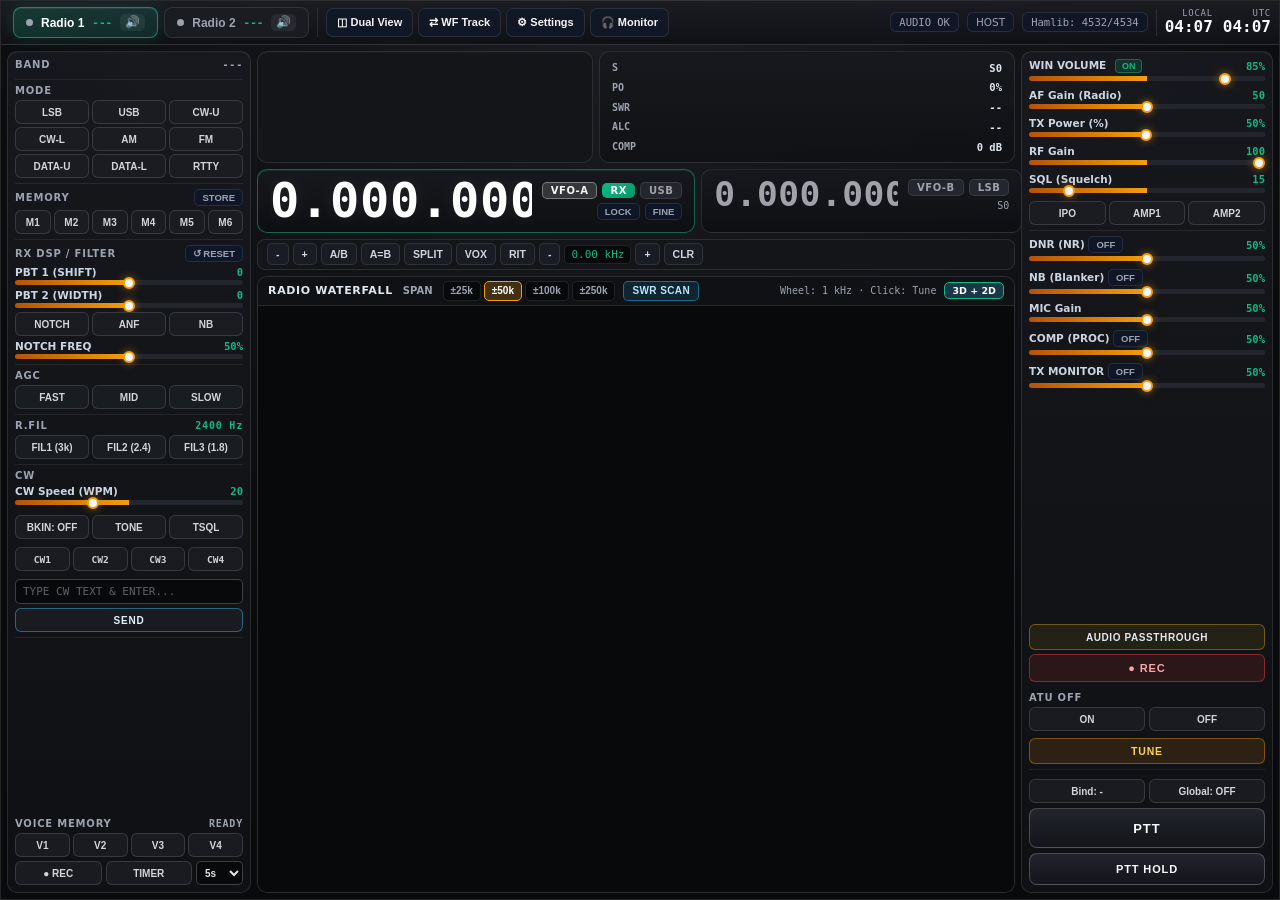
==== static/index.html @ eaefd4b7 "Initial RemoteHam release with GitHub auto-updater, SWR tools, Voice Memory Timer & Audio Passthroug" ====
<!DOCTYPE html>
<html lang="en">
<head>
  <meta charset="UTF-8" />
  <meta name="viewport" content="width=device-width, initial-scale=1.0" />
  <title>Dual-Rig Transceiver Control</title>
  <link rel="stylesheet" href="/static/vendor/leaflet.css" />
  <link rel="stylesheet" href="/static/styles.css?v=20261120" />
</head>
<body>
  <div class="cockpit-root">
    <!-- TOP BAR: RADIO SELECTOR TABS, UTILITIES, METER PILLS & CLOCKS -->
    <header class="topbar">
      <div class="topbar-left">
        <div class="rig-tabs">
          <button id="rig-tab-1" class="rig-tab active" data-slot="1">
            <span class="tab-dot" id="tab-dot-1"></span>
            <span class="tab-name" id="tab-name-1">Radio 1</span>
            <span class="tab-freq mono" id="tab-freq-1">---</span>
            <span class="tab-mute" id="tab-mute-1" title="Toggle Radio 1 Windows Audio">🔊</span>
          </button>
          <button id="rig-tab-2" class="rig-tab" data-slot="2">
            <span class="tab-dot" id="tab-dot-2"></span>
            <span class="tab-name" id="tab-name-2">Radio 2</span>
            <span class="tab-freq mono" id="tab-freq-2">---</span>
            <span class="tab-mute" id="tab-mute-2" title="Toggle Radio 2 Windows Audio">🔊</span>
          </button>
        </div>

        <div class="top-actions">
          <button id="btn-dual-view" class="top-btn" title="Show both Radio 1 and Radio 2 simultaneously">◫ Dual View</button>
          <button id="btn-wf-track" class="top-btn" title="Shift waterfall history horizontally when tuning VFO">⇄ WF Track</button>
          <button id="settings-btn" class="top-btn" title="Settings — COM, Audio, Server &amp; Mobile">⚙ Settings</button>
          <button id="audio-popover-btn" class="top-btn" title="Windows Audio Device, Routing &amp; TX Interlock">🎧 Monitor</button>
          <button id="btn-app-update" class="top-btn" style="display:none;" title="New update available on GitHub — click to install &amp; restart">⬇ Update Available</button>
        </div>
      </div>

      <div id="topbar-drag-spacer" class="topbar-drag pywebview-drag-region" title="Drag to move window · Double-click to maximize"></div>

      <div class="topbar-right">
        <span id="mobile-suppression-badge" class="status-pill warn pywebview-drag-region" style="display:none;">Mobile Connected · PC Muted</span>
        <span id="audio-health-pill" class="status-pill mono pywebview-drag-region" title="Windows Audio Engine Output Status">AUDIO OK</span>
        <span id="mode-badge" class="status-pill pywebview-drag-region">HOST</span>
        <span id="hamlib-badge" class="status-pill mono pywebview-drag-region">Hamlib: 4532/4534</span>
        <div class="clock-pair mono pywebview-drag-region">
          <div class="clock-item">
            <span class="clock-lbl">LOCAL</span>
            <span id="local-clock" class="clock-val">--:--</span>
          </div>
          <div class="clock-item">
            <span class="clock-lbl">UTC</span>
            <span id="utc-clock" class="clock-val">--:--</span>
          </div>
        </div>
        <div id="win-controls" class="win-controls" style="display:none;">
          <button id="win-min-btn" class="win-btn" title="Minimize" aria-label="Minimize">─</button>
          <button id="win-max-btn" class="win-btn" title="Maximize / Restore" aria-label="Maximize">□</button>
          <button id="win-close-btn" class="win-btn win-close" title="Close" aria-label="Close">✕</button>
        </div>
      </div>

      <!-- AUDIO ROUTING / MONITOR POPOVER -->
      <div id="audio-popover" class="audio-popover">
        <div class="pop-title">Windows Audio Routing &amp; Diagnostics</div>
        <div id="pop-pc-dev" class="mono muted-xs">Output: ---</div>
        <div class="pop-row">
          <label for="route-r1">Radio 1 Channel</label>
          <select id="route-r1" class="sel mono">
            <option value="both">Both (L+R)</option>
            <option value="right">Right (R)</option>
            <option value="left">Left (L)</option>
            <option value="mute">Muted</option>
          </select>
        </div>
        <div class="pop-row">
          <label for="route-r2">Radio 2 Channel</label>
          <select id="route-r2" class="sel mono">
            <option value="both">Both (L+R)</option>
            <option value="left">Left (L)</option>
            <option value="right">Right (R)</option>
            <option value="mute">Muted</option>
          </select>
        </div>
        <div class="pop-row">
          <label>TX Interlock</label>
          <button id="interlock-btn" class="cbtn on" style="padding:0 10px;">Interlock: ON</button>
        </div>
      </div>
    </header>

    <!-- MAIN 3-COLUMN COCKPIT (SINGLE RADIO VIEW) -->
    <div id="single-view-body" class="cockpit-body">
      <!-- LEFT SIDEBAR: BAND, MODE, MEMORY, RX DSP / PBT / NOTCH, AGC, R.FIL, TONE/BKIN -->
      <aside class="sidebar left-sidebar">
        <section class="side-block">
          <div class="block-head">
            <span>BAND</span>
            <span id="active-rig-mini" class="mono muted-xs">---</span>
          </div>
          <div id="band-grid" class="band-grid"></div>
        </section>

        <section class="side-block">
          <div class="block-head"><span>MODE</span></div>
          <div id="mode-grid" class="mode-grid">
            <button class="cbtn" data-mode="LSB">LSB</button>
            <button class="cbtn" data-mode="USB">USB</button>
            <button class="cbtn" data-mode="CW-U">CW-U</button>
            <button class="cbtn" data-mode="CW-R">CW-L</button>
            <button class="cbtn" data-mode="AM">AM</button>
            <button class="cbtn" data-mode="FM">FM</button>
            <button class="cbtn" data-mode="DATA-U">DATA-U</button>
            <button class="cbtn" data-mode="DATA-L">DATA-L</button>
            <button class="cbtn" data-mode="RTTY">RTTY</button>
          </div>
        </section>

        <section class="side-block">
          <div class="block-head">
            <span>MEMORY</span>
            <button id="mem-store-btn" class="mini-pill">STORE</button>
          </div>
          <div id="mem-grid" class="mem-grid">
            <button class="cbtn mem-btn" data-mem="0">M1</button>
            <button class="cbtn mem-btn" data-mem="1">M2</button>
            <button class="cbtn mem-btn" data-mem="2">M3</button>
            <button class="cbtn mem-btn" data-mem="3">M4</button>
            <button class="cbtn mem-btn" data-mem="4">M5</button>
            <button class="cbtn mem-btn" data-mem="5">M6</button>
          </div>
        </section>

        <section class="side-block">
          <div class="block-head">
            <span>RX DSP / FILTER</span>
            <button id="btn-reset-pbt" class="mini-pill" title="Reset IF PBT1 &amp; PBT2 to center">↺ RESET</button>
          </div>

          <div id="pbt-controls" class="mini-sliders">
            <div class="mini-sl-row">
              <div class="sl-head"><span>PBT 1 (SHIFT)</span><span id="val-pbt1" class="sl-num mono">0</span></div>
              <input id="sl-pbt1" class="modern-range" type="range" min="0" max="100" value="50" />
            </div>
            <div class="mini-sl-row">
              <div class="sl-head"><span>PBT 2 (WIDTH)</span><span id="val-pbt2" class="sl-num mono">0</span></div>
              <input id="sl-pbt2" class="modern-range" type="range" min="0" max="100" value="50" />
            </div>
          </div>

          <div class="dsp-trio">
            <button id="btn-notch" class="cbtn" title="Manual Notch Filter">NOTCH</button>
            <button id="btn-anf" class="cbtn" title="Auto Notch Filter (ANF / DNF)">ANF</button>
            <button id="btn-nb-left" class="cbtn" title="Noise Blanker">NB</button>
          </div>

          <div class="mini-sl-row">
            <div class="sl-head"><span>NOTCH FREQ</span><span id="val-notch-pos" class="sl-num mono">50%</span></div>
            <input id="sl-notch-pos" class="modern-range" type="range" min="0" max="100" value="50" />
          </div>
        </section>

        <section class="side-block">
          <div class="block-head"><span>AGC</span></div>
          <div class="seg3">
            <button class="cbtn agc-btn" data-agc="1">FAST</button>
            <button class="cbtn agc-btn" data-agc="2">MID</button>
            <button class="cbtn agc-btn" data-agc="3">SLOW</button>
          </div>
        </section>

        <section class="side-block">
          <div class="block-head">
            <span>R.FIL</span>
            <span id="filter-width-lbl" class="mono accent-xs">2400 Hz</span>
          </div>
          <div class="seg3">
            <button class="cbtn rfil-btn" data-fil="1">FIL1 (3k)</button>
            <button class="cbtn rfil-btn" data-fil="2">FIL2 (2.4)</button>
            <button class="cbtn rfil-btn" data-fil="3">FIL3 (1.8)</button>
          </div>
        </section>

        <section class="side-block">
          <div class="block-head"><span>CW</span></div>
          <div class="slider-block cw-speed-box">
            <div class="sl-head"><span>CW Speed (WPM)</span><span id="val-sl-cw" class="sl-num mono">20</span></div>
            <input id="sl-cw-wpm" class="modern-range" type="range" min="6" max="48" value="20" />
          </div>
          <div class="seg3">
            <button id="btn-bkin" class="cbtn" title="CW Break-In Mode (OFF/SEMI/FULL)">BKIN: OFF</button>
            <button id="btn-tone" class="cbtn" title="Repeater TX CTCSS Tone">TONE</button>
            <button id="btn-tsql" class="cbtn" title="CTCSS Tone Squelch">TSQL</button>
          </div>
          <div class="seg4" id="cw-mem-grid" style="margin-top:4px;">
            <button class="cbtn cw-mem-btn" data-cw="1" title="Left-click: Send CW · Right-click: Edit">CW1</button>
            <button class="cbtn cw-mem-btn" data-cw="2" title="Left-click: Send CW · Right-click: Edit">CW2</button>
            <button class="cbtn cw-mem-btn" data-cw="3" title="Left-click: Send CW · Right-click: Edit">CW3</button>
            <button class="cbtn cw-mem-btn" data-cw="4" title="Left-click: Send CW · Right-click: Edit">CW4</button>
          </div>
          <div id="cw-edit-bar" class="cw-edit-bar" style="display:none;">
            <input id="cw-edit-input" class="tin mono cw-edit-input" type="text" maxlength="60" placeholder="CW macro text..." />
            <button id="cw-edit-ok" class="mini-pill active" type="button">OK</button>
          </div>
          <div class="cw-live-wrap">
            <input id="cw-live-input" class="tin mono cw-live-input" type="text" maxlength="120" placeholder="Type CW text &amp; Enter..." />
            <button id="btn-cw-send" class="cbtn cw-send-btn" type="button" title="Send typed CW text (Enter)">SEND</button>
          </div>
        </section>

        <section class="side-block" style="margin-top:auto;">
          <div class="block-head">
            <span>VOICE MEMORY</span>
            <span id="vm-status-lbl" class="mono muted-xs">READY</span>
          </div>
          <div class="seg4" id="vm-grid">
            <button class="cbtn vm-btn" data-vm="1">V1</button>
            <button class="cbtn vm-btn" data-vm="2">V2</button>
            <button class="cbtn vm-btn" data-vm="3">V3</button>
            <button class="cbtn vm-btn" data-vm="4">V4</button>
          </div>
          <div class="vm-actions-row">
            <button id="btn-vm-rec" class="cbtn">● REC</button>
            <button id="btn-vm-timer" class="cbtn" title="Auto-repeat activated Voice Memory">TIMER</button>
            <select id="sel-vm-timer" class="vm-timer-sel" title="Delay after TX before repeating (1-10s)">
              <option value="1">1s</option>
              <option value="2">2s</option>
              <option value="3">3s</option>
              <option value="4">4s</option>
              <option value="5" selected>5s</option>
              <option value="6">6s</option>
              <option value="7">7s</option>
              <option value="8">8s</option>
              <option value="9">9s</option>
              <option value="10">10s</option>
            </select>
          </div>
        </section>
      </aside>

      <!-- CENTER STAGE: ANALOG METER + 5 BARGRAPHS + VFO-A/B + UTILITY BAR + WATERFALL -->
      <main class="center-stage">
        <!-- 1. TOP METERS ROW -->
        <div class="meters-deck">
          <div class="analog-card">
            <canvas id="analog-meter-canvas" title="Click to switch S-Meter style (4 designs)"></canvas>
          </div>

          <div class="bargraphs-card">
            <div class="bar-row">
              <span class="bar-lbl mono">S</span>
              <canvas id="bar-s" class="bar-canvas"></canvas>
              <span id="val-s" class="bar-val mono">S0</span>
            </div>
            <div class="bar-row">
              <span class="bar-lbl mono">PO</span>
              <canvas id="bar-po" class="bar-canvas"></canvas>
              <span id="val-po" class="bar-val mono">0%</span>
            </div>
            <div class="bar-row">
              <span class="bar-lbl mono">SWR</span>
              <canvas id="bar-swr" class="bar-canvas"></canvas>
              <span id="val-swr" class="bar-val mono">--</span>
            </div>
            <div class="bar-row">
              <span class="bar-lbl mono">ALC</span>
              <canvas id="bar-alc" class="bar-canvas"></canvas>
              <span id="val-alc" class="bar-val mono">--</span>
            </div>
            <div class="bar-row">
              <span class="bar-lbl mono">COMP</span>
              <canvas id="bar-comp" class="bar-canvas"></canvas>
              <span id="val-comp" class="bar-val mono">0 dB</span>
            </div>
          </div>
        </div>

        <!-- 2. VFO-A (MAIN) & VFO-B (SUB) CARDS -->
        <div class="vfo-deck">
          <div id="vfo-card-main" class="vfo-box active">
            <div class="vfo-split-row">
              <div id="freq-main" class="freq-big mono">0.000.000</div>
              <div class="vfo-meta-col">
                <div class="vfo-badges">
                  <span id="tag-main" class="vfo-pill vfo-act">VFO-A</span>
                  <span id="rxtx-pill" class="vfo-pill green">RX</span>
                  <span id="mode-pill-main" class="vfo-pill neutral">USB</span>
                </div>
                <div class="vfo-flags">
                  <button id="btn-lock-vfo" class="mini-pill" title="Lock VFO tuning">LOCK</button>
                  <button id="btn-fine-vfo" class="mini-pill" title="Fine tuning (50 Hz step)">FINE</button>
                </div>
              </div>
            </div>
          </div>

          <div id="vfo-card-sub" class="vfo-box">
            <div class="vfo-split-row">
              <div id="freq-sub" class="freq-sub mono">0.000.000</div>
              <div class="vfo-meta-col">
                <div class="vfo-badges">
                  <span id="tag-sub" class="vfo-pill neutral">VFO-B</span>
                  <span id="mode-pill-sub" class="vfo-pill neutral">LSB</span>
                </div>
                <div class="vfo-flags">
                  <button id="btn-dualwatch" class="mini-pill" style="display:none;">DW</button>
                  <span id="sub-s-lbl" class="mono muted-xs">S0</span>
                </div>
              </div>
            </div>
          </div>
        </div>

        <!-- 3. UTILITY / VFO ACTION STRIP -->
        <div class="vfo-toolbar">
          <div class="tool-grp">
            <button id="btn-step-down" class="tbtn">-</button>
            <button id="btn-step-up" class="tbtn">+</button>
            <button id="btn-ab-swap" class="tbtn">A/B</button>
            <button id="btn-ab-eq" class="tbtn">A=B</button>
            <button id="btn-split" class="tbtn">SPLIT</button>
            <button id="btn-vox" class="tbtn">VOX</button>
            <button id="btn-rit" class="tbtn">RIT</button>
            <button id="btn-rit-down" class="tbtn">-</button>
            <span id="rit-val-lbl" class="rit-readout mono">0.00 kHz</span>
            <button id="btn-rit-up" class="tbtn">+</button>
            <button id="btn-rit-clr" class="tbtn">CLR</button>
          </div>
          <!-- REPEATER AUTO-SUGGEST INLINE BETWEEN CLR AND REPEATERS -->
          <div id="rep-suggest-bar" class="rep-suggest-bar rep-inline" style="display:none;">
            <button id="btn-rep-apply" class="rep-apply-btn" title="Click to activate repeater offset &amp; tone on radio">---</button>
            <select id="rep-match-sel" class="tsel rep-match-sel" style="display:none;" title="Multiple repeaters found on this frequency"></select>
          </div>
          <div class="tool-grp">
            <button id="btn-repeaters-open" class="tbtn" style="display:none;" title="Browse Nordic &amp; Finnish Repeaters">📡 Repeaters</button>
            <button id="btn-1750-top" class="tbtn warn" style="display:none;">1750 Hz</button>
          </div>
        </div>

        <!-- 4. RADIO WATERFALL (COMPACT 3D YAESU + CRISP 2D ICOM WATERFALL) -->
        <div class="waterfall-card">
          <div class="wf-toolbar">
            <div class="wf-left">
              <span class="wf-title">RADIO WATERFALL</span>
              <span class="tlabel">SPAN</span>
              <div class="span-pills">
                <button class="wf-span-btn" data-span="50000">±25k</button>
                <button class="wf-span-btn active" data-span="100000">±50k</button>
                <button class="wf-span-btn" data-span="200000">±100k</button>
                <button class="wf-span-btn" data-span="500000">±250k</button>
              </div>
              <button id="btn-swr-scan" class="wf-swr-btn" title="Sweep visible waterfall span &amp; plot SWR curve on waterfall">SWR SCAN</button>
              <button id="btn-swr-clear" class="wf-swr-clear" style="display:none;" title="Clear SWR overlay curve">✕ SWR</button>
            </div>
            <div class="wf-right">
              <span id="wf-hover-hz" class="mono muted-xs">Wheel: 1 kHz · Click: Tune</span>
              <span class="mini-pill active">3D + 2D</span>
            </div>
          </div>
          <div class="wf-canvas-wrap">
            <canvas id="scope-canvas"></canvas>
          </div>
        </div>
      </main>

      <!-- RIGHT SIDEBAR: MODERN SLIDERS (WIN VOL, AF, PWR, RF, SQL, DNR, NB, MIC, COMP, MON, CW), IPO/AMP, ATT, ATU, PTT -->
      <aside class="sidebar right-sidebar">
        <div class="slider-block">
          <div class="sl-head">
            <span>WIN VOLUME <button id="btn-win-mute" class="mini-mute">ON</button></span>
            <span id="val-sl-win" class="sl-num mono">85%</span>
          </div>
          <input id="sl-win" class="modern-range" type="range" min="0" max="100" value="85" />
        </div>

        <div class="slider-block">
          <div class="sl-head"><span>AF Gain (Radio)</span><span id="val-sl-af" class="sl-num mono">50</span></div>
          <input id="sl-af" class="modern-range" type="range" min="0" max="100" value="50" />
        </div>

        <div class="slider-block">
          <div class="sl-head"><span>TX Power (%)</span><span id="val-sl-pwr" class="sl-num mono">50%</span></div>
          <input id="sl-pwr" class="modern-range" type="range" min="1" max="100" value="50" />
        </div>

        <div class="slider-block">
          <div class="sl-head"><span>RF Gain</span><span id="val-sl-rf" class="sl-num mono">100</span></div>
          <input id="sl-rf" class="modern-range" type="range" min="0" max="100" value="100" />
        </div>

        <div class="slider-block">
          <div class="sl-head"><span>SQL (Squelch)</span><span id="val-sl-sql" class="sl-num mono">15</span></div>
          <input id="sl-sql" class="modern-range" type="range" min="0" max="100" value="15" />
        </div>

        <section class="side-block">
          <div class="seg3">
            <button class="cbtn pre-btn" data-pre="0">IPO</button>
            <button class="cbtn pre-btn" data-pre="1">AMP1</button>
            <button class="cbtn pre-btn" data-pre="2">AMP2</button>
          </div>
        </section>

        <div class="slider-block">
          <div class="sl-head">
            <span>DNR (NR) <button id="btn-nr-right" class="mini-pill">OFF</button></span>
            <span id="val-sl-nr" class="sl-num mono">50%</span>
          </div>
          <input id="sl-nr-lvl" class="modern-range" type="range" min="0" max="100" value="50" />
        </div>

        <div class="slider-block">
          <div class="sl-head">
            <span>NB (Blanker) <button id="btn-nb-right" class="mini-pill">OFF</button></span>
            <span id="val-sl-nb" class="sl-num mono">50%</span>
          </div>
          <input id="sl-nb-lvl" class="modern-range" type="range" min="0" max="100" value="50" />
        </div>

        <div class="slider-block">
          <div class="sl-head"><span>MIC Gain</span><span id="val-sl-mic" class="sl-num mono">50%</span></div>
          <input id="sl-mic" class="modern-range" type="range" min="0" max="100" value="50" />
        </div>

        <div class="slider-block">
          <div class="sl-head">
            <span>COMP (PROC) <button id="btn-comp-sw" class="mini-pill">OFF</button></span>
            <span id="val-sl-comp" class="sl-num mono">50%</span>
          </div>
          <input id="sl-comp-lvl" class="modern-range" type="range" min="0" max="100" value="50" />
        </div>

        <div class="slider-block">
          <div class="sl-head">
            <span>TX MONITOR <button id="btn-mon-sw" class="mini-pill">OFF</button></span>
            <span id="val-sl-mon" class="sl-num mono">50%</span>
          </div>
          <input id="sl-mon-lvl" class="modern-range" type="range" min="0" max="100" value="50" />
        </div>

        <button id="btn-1750-right" class="cbtn warn-full" style="display:none;">HOLD 1750 Hz TONE</button>

        <div class="right-bottom-actions">
          <div id="pass-wrap" class="pass-wrap">
            <button id="btn-passthrough" class="cbtn pass-wide-btn" title="Feed Windows default playback device audio straight into Radio TX on PTT">AUDIO PASSTHROUGH</button>
            <select id="sel-pass-mic" class="pass-mic-select" title="Control PC Microphone while Audio Passthrough is active">
              <option value="ignored">Mic Ignored</option>
              <option value="mixed">Mic Not Ignored</option>
            </select>
          </div>
          <button id="btn-qso-rec" class="cbtn rec-wide-btn" title="Record RX &amp; TX audio to WAV">● REC</button>
        </div>

        <!-- ATU / ANTENNA TUNER SECTION (dynamically shown when supports_tuner is true) -->
        <section id="atu-section" class="side-block atu-card">
          <div class="block-head">
            <span id="atu-status-lbl">ATU OFF</span>
          </div>
          <div class="seg2">
            <button id="btn-atu-on" class="cbtn">ON</button>
            <button id="btn-atu-off" class="cbtn">OFF</button>
          </div>
          <button id="btn-atu-tune" class="tune-wide-btn">TUNE</button>
        </section>

        <!-- BOTTOM PTT STACK (KEYBIND + GLOBAL + PTT + PTT HOLD) -->
        <div id="ptt-stack" class="ptt-stack">
          <div class="seg2">
            <button id="btn-bind-ptt" class="cbtn" title="Assign keyboard key or mouse button for PTT">Bind: -</button>
            <button id="btn-global-ptt" class="cbtn" title="Enable PTT hotkey even when window is unfocused">Global: OFF</button>
          </div>
          <div class="ptt-btn-row">
            <button id="btn-ptt-mom" class="ptt-big-btn">PTT</button>
            <span class="ptt-pass-warn" data-tip="Passthrough Active" title="Passthrough Active"><svg viewBox="0 0 24 24" width="18" height="18"><path d="M12 2L1 21h22L12 2z" fill="#facc15" stroke="#713f12" stroke-width="1.5"/><rect x="11" y="9" width="2" height="6" rx="0.8" fill="#111827"/><circle cx="12" cy="17.5" r="1.2" fill="#111827"/></svg></span>
          </div>
          <div class="ptt-btn-row">
            <button id="btn-ptt-hold" class="ptt-hold-btn">PTT HOLD</button>
            <span class="ptt-pass-warn" data-tip="Passthrough Active" title="Passthrough Active"><svg viewBox="0 0 24 24" width="18" height="18"><path d="M12 2L1 21h22L12 2z" fill="#facc15" stroke="#713f12" stroke-width="1.5"/><rect x="11" y="9" width="2" height="6" rx="0.8" fill="#111827"/><circle cx="12" cy="17.5" r="1.2" fill="#111827"/></svg></span>
          </div>
        </div>
      </aside>
    </div>

    <!-- DUAL RADIO SIMULTANEOUS VIEW -->
    <div id="dual-view-body" class="dual-body" style="display:none;"></div>
  </div>

  <!-- SETTINGS MODAL -->
  <div id="settings-backdrop" class="modal-backdrop">
    <div class="modal" role="dialog" aria-modal="true" aria-labelledby="settings-title">
      <div class="modal-head">
        <div>
          <strong id="settings-title" style="font-size:15px;">Settings — USB Radios, Audio, Hamlib &amp; Remote Server</strong>
          <div id="mobile-url-hint" class="mono" style="font-size:11px; color:var(--muted); margin-top:2px;"></div>
        </div>
        <button id="settings-close" class="top-btn">Close</button>
      </div>

      <div class="modal-body">
        <div class="cfg-section">
          <h3>Operating Mode (Local Host vs. Remote Client)</h3>
          <div class="cfg-grid">
            <div class="field">
              <label for="cfg-mode">Mode</label>
              <select id="cfg-mode">
                <option value="host">Host (USB radios connected to this PC)</option>
                <option value="client">Client (Connect to Host PC over IP)</option>
              </select>
            </div>
            <div class="field">
              <label for="cfg-qth">QTH Maidenhead Locator (Distance &amp; Azimuth)</label>
              <input id="cfg-qth" type="text" maxlength="10" placeholder="KP20" />
            </div>
            <div class="field client-only">
              <label for="cfg-client-ip">Server IP Address</label>
              <input id="cfg-client-ip" type="text" placeholder="192.168.1.100" />
            </div>
            <div class="field client-only">
              <label for="cfg-client-port">Server Port</label>
              <input id="cfg-client-port" type="number" min="1024" max="65535" />
            </div>
          </div>
        </div>

        <div class="cfg-section host-only">
          <h3>Remote Server (For 2nd PC &amp; FT8/WSJT-X Tunnel) &amp; Mobile (HTTPS)</h3>
          <div class="cfg-grid">
            <div class="field">
              <label for="cfg-srv-enabled">Remote Server (allow 2nd PC connection)</label>
              <select id="cfg-srv-enabled">
                <option value="false">Disabled</option>
                <option value="true">Enabled (Running)</option>
              </select>
            </div>
            <div class="field">
              <label for="cfg-srv-port">Remote Server Port</label>
              <input id="cfg-srv-port" type="number" min="1024" max="65535" />
            </div>
            <div class="field">
              <label for="cfg-mob-port">Mobile HTTPS Port</label>
              <input id="cfg-mob-port" type="number" min="1024" max="65535" />
            </div>
          </div>
        </div>

        <div class="cfg-section">
          <h3>PC Audio (Speakers &amp; Microphone)</h3>
          <div class="cfg-grid">
            <div class="field">
              <label for="cfg-pc-spk">PC Speakers / Headset (RX / Client FT8 Output)</label>
              <select id="cfg-pc-spk"></select>
            </div>
            <div class="field">
              <label for="cfg-pc-mic">PC Microphone (TX Audio / Client FT8 Input)</label>
              <select id="cfg-pc-mic"></select>
            </div>
            <div class="field">
              <label for="cfg-pc-vol">Master Volume (%)</label>
              <input id="cfg-pc-vol" type="number" min="0" max="100" />
            </div>
          </div>
        </div>

        <div class="cfg-section host-only">
          <h3>Radio 1 (COM, Baud, Audio Device &amp; Hamlib)</h3>
          <div class="cfg-grid">
            <div class="field">
              <label for="cfg-r1-com">COM Port (USB Auto-Detect)</label>
              <select id="cfg-r1-com"></select>
            </div>
            <div class="field">
              <label for="cfg-r1-baud">Baud Rate</label>
              <select id="cfg-r1-baud">
                <option value="115200">115200</option>
                <option value="57600">57600</option>
                <option value="38400">38400</option>
                <option value="19200">19200</option>
                <option value="9600">9600</option>
              </select>
            </div>
            <div class="field">
              <label for="cfg-r1-ain">Radio Audio In (RX)</label>
              <select id="cfg-r1-ain"></select>
            </div>
            <div class="field">
              <label for="cfg-r1-aout">Radio Audio Out (TX)</label>
              <select id="cfg-r1-aout"></select>
            </div>
            <div class="field">
              <label for="cfg-r1-h1">Hamlib Port 1 (e.g. WSJT-X)</label>
              <input id="cfg-r1-h1" type="number" min="1024" max="65535" />
            </div>
            <div class="field">
              <label for="cfg-r1-h2">Hamlib Port 2 (e.g. N1MM / Logger)</label>
              <input id="cfg-r1-h2" type="number" min="1024" max="65535" />
            </div>
          </div>
        </div>

        <div class="cfg-section host-only">
          <h3>Radio 2 (COM, Baud, Audio Device &amp; Hamlib)</h3>
          <div class="cfg-grid">
            <div class="field">
              <label for="cfg-r2-com">COM Port (USB Auto-Detect)</label>
              <select id="cfg-r2-com"></select>
            </div>
            <div class="field">
              <label for="cfg-r2-baud">Baud Rate</label>
              <select id="cfg-r2-baud">
                <option value="115200">115200</option>
                <option value="57600">57600</option>
                <option value="38400">38400</option>
                <option value="19200">19200</option>
                <option value="9600">9600</option>
              </select>
            </div>
            <div class="field">
              <label for="cfg-r2-ain">Radio Audio In (RX)</label>
              <select id="cfg-r2-ain"></select>
            </div>
            <div class="field">
              <label for="cfg-r2-aout">Radio Audio Out (TX)</label>
              <select id="cfg-r2-aout"></select>
            </div>
            <div class="field">
              <label for="cfg-r2-h1">Hamlib Port 1 (e.g. WSJT-X)</label>
              <input id="cfg-r2-h1" type="number" min="1024" max="65535" />
            </div>
            <div class="field">
              <label for="cfg-r2-h2">Hamlib Port 2 (e.g. N1MM / Logger)</label>
              <input id="cfg-r2-h2" type="number" min="1024" max="65535" />
            </div>
          </div>
        </div>
      </div>

      <div class="modal-foot">
        <button id="refresh-devices-btn" class="top-btn">Refresh USB &amp; Audio Devices</button>
        <div style="display:flex; gap:8px;">
          <button id="settings-cancel" class="top-btn">Cancel</button>
          <button id="settings-save" class="top-btn primary">Save &amp; Apply</button>
        </div>
      </div>
    </div>
  </div>

  <!-- REPEATER BROWSER MODAL -->
  <div id="repeaters-backdrop" class="modal-backdrop">
    <div class="modal modal-wide" role="dialog" aria-modal="true" aria-labelledby="repeaters-title">
      <div class="modal-head">
        <div>
          <strong id="repeaters-title" style="font-size:15px;">Nordic &amp; Finnish Repeaters</strong>
          <div id="rep-cache-meta" class="mono" style="font-size:11px; color:var(--muted); margin-top:2px;">Loading repeater cache...</div>
        </div>
        <div style="display:flex; gap:8px; align-items:center;">
          <button id="rep-view-list" class="top-btn active" title="Show Repeaters List">📋 List</button>
          <button id="rep-view-map" class="top-btn" title="Show Repeaters on Google Maps">🗺 Map</button>
          <button id="rep-refresh-btn" class="top-btn" title="Refresh repeater database from server/sources">↻ Refresh</button>
          <button id="repeaters-close" class="top-btn">Close</button>
        </div>
      </div>
      <div class="rep-filter-bar">
        <input id="rep-search-input" class="rep-search-in" type="text" placeholder="Search callsign, QTH, frequency (e.g. 145.625, OH2)..." />
        <select id="rep-band-filter" class="tsel">
          <option value="all">All Bands</option>
          <option value="2m">2m (144 MHz)</option>
          <option value="70cm">70cm (432 MHz)</option>
          <option value="23cm">23cm (1296 MHz)</option>
          <option value="6m">6m (50 MHz)</option>
          <option value="10m">10m (29 MHz)</option>
        </select>
        <select id="rep-mode-filter" class="tsel">
          <option value="all">All Modes</option>
          <option value="FM">FM</option>
          <option value="D-STAR">D-STAR</option>
          <option value="DMR">DMR</option>
        </select>
        <label class="rep-qrv-chk">
          <input id="rep-qrv-only" type="checkbox" checked />
          <span>QRV only</span>
        </label>
      </div>
      <div class="modal-body rep-list-body">
        <table id="rep-table" class="rep-table">
          <thead>
            <tr>
              <th>Callsign</th>
              <th>QTH / Locator</th>
              <th>RX (MHz)</th>
              <th>Shift</th>
              <th>Mode</th>
              <th>Tone</th>
              <th>Dist / Az</th>
              <th>Status</th>
              <th></th>
            </tr>
          </thead>
          <tbody id="rep-table-body"></tbody>
        </table>
        <div id="rep-map-wrap" class="rep-map-wrap" style="display:none;">
          <div id="rep-map" class="rep-map"></div>
          <div class="rep-map-toolbar mono">
            <span><i class="map-dot" style="background:#38bdf8;"></i>2m</span>
            <span><i class="map-dot" style="background:#f59e0b;"></i>70cm</span>
            <span><i class="map-dot" style="background:#a78bfa;"></i>23cm</span>
            <span><i class="map-dot" style="background:#10b981;"></i>Active</span>
            <span><i class="map-dot" style="background:#ef4444;"></i>QRT</span>
            <span><i class="map-dot" style="background:#f8fafc; border:2px solid #0284c7;"></i>QTH</span>
            <select id="rep-gmap-layer" class="tsel" style="height:20px; margin-left:6px;">
              <option value="m">Google Roadmap</option>
              <option value="y">Google Hybrid</option>
              <option value="p">Google Terrain</option>
            </select>
          </div>
        </div>
      </div>
    </div>
  </div>

  <script src="/static/vendor/leaflet.js"></script>
  <script src="/static/waterfall3d.js?v=20261120"></script>
  <script src="/static/app.js?v=20261120"></script>
</body>
</html>
---- static/vendor/leaflet.css ----
/* required styles */

.leaflet-pane,
.leaflet-tile,
.leaflet-marker-icon,
.leaflet-marker-shadow,
.leaflet-tile-container,
.leaflet-pane > svg,
.leaflet-pane > canvas,
.leaflet-zoom-box,
.leaflet-image-layer,
.leaflet-layer {
	position: absolute;
	left: 0;
	top: 0;
	}
.leaflet-container {
	overflow: hidden;
	}
.leaflet-tile,
.leaflet-marker-icon,
.leaflet-marker-shadow {
	-webkit-user-select: none;
	   -moz-user-select: none;
	        user-select: none;
	  -webkit-user-drag: none;
	}
/* Prevents IE11 from highlighting tiles in blue */
.leaflet-tile::selection {
	background: transparent;
}
/* Safari renders non-retina tile on retina better with this, but Chrome is worse */
.leaflet-safari .leaflet-tile {
	image-rendering: -webkit-optimize-contrast;
	}
/* hack that prevents hw layers "stretching" when loading new tiles */
.leaflet-safari .leaflet-tile-container {
	width: 1600px;
	height: 1600px;
	-webkit-transform-origin: 0 0;
	}
.leaflet-marker-icon,
.leaflet-marker-shadow {
	display: block;
	}
/* .leaflet-container svg: reset svg max-width decleration shipped in Joomla! (joomla.org) 3.x */
/* .leaflet-container img: map is broken in FF if you have max-width: 100% on tiles */
.leaflet-container .leaflet-overlay-pane svg {
	max-width: none !important;
	max-height: none !important;
	}
.leaflet-container .leaflet-marker-pane img,
.leaflet-container .leaflet-shadow-pane img,
.leaflet-container .leaflet-tile-pane img,
.leaflet-container img.leaflet-image-layer,
.leaflet-container .leaflet-tile {
	max-width: none !important;
	max-height: none !important;
	width: auto;
	padding: 0;
	}

.leaflet-container img.leaflet-tile {
	/* See: https://bugs.chromium.org/p/chromium/issues/detail?id=600120 */
	mix-blend-mode: plus-lighter;
}

.leaflet-container.leaflet-touch-zoom {
	-ms-touch-action: pan-x pan-y;
	touch-action: pan-x pan-y;
	}
.leaflet-container.leaflet-touch-drag {
	-ms-touch-action: pinch-zoom;
	/* Fallback for FF which doesn't support pinch-zoom */
	touch-action: none;
	touch-action: pinch-zoom;
}
.leaflet-container.leaflet-touch-drag.leaflet-touch-zoom {
	-ms-touch-action: none;
	touch-action: none;
}
.leaflet-container {
	-webkit-tap-highlight-color: transparent;
}
.leaflet-container a {
	-webkit-tap-highlight-color: rgba(51, 181, 229, 0.4);
}
.leaflet-tile {
	filter: inherit;
	visibility: hidden;
	}
.leaflet-tile-loaded {
	visibility: inherit;
	}
.leaflet-zoom-box {
	width: 0;
	height: 0;
	-moz-box-sizing: border-box;
	     box-sizing: border-box;
	z-index: 800;
	}
/* workaround for https://bugzilla.mozilla.org/show_bug.cgi?id=888319 */
.leaflet-overlay-pane svg {
	-moz-user-select: none;
	}

.leaflet-pane         { z-index: 400; }

.leaflet-tile-pane    { z-index: 200; }
.leaflet-overlay-pane { z-index: 400; }
.leaflet-shadow-pane  { z-index: 500; }
.leaflet-marker-pane  { z-index: 600; }
.leaflet-tooltip-pane   { z-index: 650; }
.leaflet-popup-pane   { z-index: 700; }

.leaflet-map-pane canvas { z-index: 100; }
.leaflet-map-pane svg    { z-index: 200; }

.leaflet-vml-shape {
	width: 1px;
	height: 1px;
	}
.lvml {
	behavior: url(#default#VML);
	display: inline-block;
	position: absolute;
	}


/* control positioning */

.leaflet-control {
	position: relative;
	z-index: 800;
	pointer-events: visiblePainted; /* IE 9-10 doesn't have auto */
	pointer-events: auto;
	}
.leaflet-top,
.leaflet-bottom {
	position: absolute;
	z-index: 1000;
	pointer-events: none;
	}
.leaflet-top {
	top: 0;
	}
.leaflet-right {
	right: 0;
	}
.leaflet-bottom {
	bottom: 0;
	}
.leaflet-left {
	left: 0;
	}
.leaflet-control {
	float: left;
	clear: both;
	}
.leaflet-right .leaflet-control {
	float: right;
	}
.leaflet-top .leaflet-control {
	margin-top: 10px;
	}
.leaflet-bottom .leaflet-control {
	margin-bottom: 10px;
	}
.leaflet-left .leaflet-control {
	margin-left: 10px;
	}
.leaflet-right .leaflet-control {
	margin-right: 10px;
	}


/* zoom and fade animations */

.leaflet-fade-anim .leaflet-popup {
	opacity: 0;
	-webkit-transition: opacity 0.2s linear;
	   -moz-transition: opacity 0.2s linear;
	        transition: opacity 0.2s linear;
	}
.leaflet-fade-anim .leaflet-map-pane .leaflet-popup {
	opacity: 1;
	}
.leaflet-zoom-animated {
	-webkit-transform-origin: 0 0;
	    -ms-transform-origin: 0 0;
	        transform-origin: 0 0;
	}
svg.leaflet-zoom-animated {
	will-change: transform;
}

.leaflet-zoom-anim .leaflet-zoom-animated {
	-webkit-transition: -webkit-transform 0.25s cubic-bezier(0,0,0.25,1);
	   -moz-transition:    -moz-transform 0.25s cubic-bezier(0,0,0.25,1);
	        transition:         transform 0.25s cubic-bezier(0,0,0.25,1);
	}
.leaflet-zoom-anim .leaflet-tile,
.leaflet-pan-anim .leaflet-tile {
	-webkit-transition: none;
	   -moz-transition: none;
	        transition: none;
	}

.leaflet-zoom-anim .leaflet-zoom-hide {
	visibility: hidden;
	}


/* cursors */

.leaflet-interactive {
	cursor: pointer;
	}
.leaflet-grab {
	cursor: -webkit-grab;
	cursor:    -moz-grab;
	cursor:         grab;
	}
.leaflet-crosshair,
.leaflet-crosshair .leaflet-interactive {
	cursor: crosshair;
	}
.leaflet-popup-pane,
.leaflet-control {
	cursor: auto;
	}
.leaflet-dragging .leaflet-grab,
.leaflet-dragging .leaflet-grab .leaflet-interactive,
.leaflet-dragging .leaflet-marker-draggable {
	cursor: move;
	cursor: -webkit-grabbing;
	cursor:    -moz-grabbing;
	cursor:         grabbing;
	}

/* marker & overlays interactivity */
.leaflet-marker-icon,
.leaflet-marker-shadow,
.leaflet-image-layer,
.leaflet-pane > svg path,
.leaflet-tile-container {
	pointer-events: none;
	}

.leaflet-marker-icon.leaflet-interactive,
.leaflet-image-layer.leaflet-interactive,
.leaflet-pane > svg path.leaflet-interactive,
svg.leaflet-image-layer.leaflet-interactive path {
	pointer-events: visiblePainted; /* IE 9-10 doesn't have auto */
	pointer-events: auto;
	}

/* visual tweaks */

.leaflet-container {
	background: #ddd;
	outline-offset: 1px;
	}
.leaflet-container a {
	color: #0078A8;
	}
.leaflet-zoom-box {
	border: 2px dotted #38f;
	background: rgba(255,255,255,0.5);
	}


/* general typography */
.leaflet-container {
	font-family: "Helvetica Neue", Arial, Helvetica, sans-serif;
	font-size: 12px;
	font-size: 0.75rem;
	line-height: 1.5;
	}


/* general toolbar styles */

.leaflet-bar {
	box-shadow: 0 1px 5px rgba(0,0,0,0.65);
	border-radius: 4px;
	}
.leaflet-bar a {
	background-color: #fff;
	border-bottom: 1px solid #ccc;
	width: 26px;
	height: 26px;
	line-height: 26px;
	display: block;
	text-align: center;
	text-decoration: none;
	color: black;
	}
.leaflet-bar a,
.leaflet-control-layers-toggle {
	background-position: 50% 50%;
	background-repeat: no-repeat;
	display: block;
	}
.leaflet-bar a:hover,
.leaflet-bar a:focus {
	background-color: #f4f4f4;
	}
.leaflet-bar a:first-child {
	border-top-left-radius: 4px;
	border-top-right-radius: 4px;
	}
.leaflet-bar a:last-child {
	border-bottom-left-radius: 4px;
	border-bottom-right-radius: 4px;
	border-bottom: none;
	}
.leaflet-bar a.leaflet-disabled {
	cursor: default;
	background-color: #f4f4f4;
	color: #bbb;
	}

.leaflet-touch .leaflet-bar a {
	width: 30px;
	height: 30px;
	line-height: 30px;
	}
.leaflet-touch .leaflet-bar a:first-child {
	border-top-left-radius: 2px;
	border-top-right-radius: 2px;
	}
.leaflet-touch .leaflet-bar a:last-child {
	border-bottom-left-radius: 2px;
	border-bottom-right-radius: 2px;
	}

/* zoom control */

.leaflet-control-zoom-in,
.leaflet-control-zoom-out {
	font: bold 18px 'Lucida Console', Monaco, monospace;
	text-indent: 1px;
	}

.leaflet-touch .leaflet-control-zoom-in, .leaflet-touch .leaflet-control-zoom-out  {
	font-size: 22px;
	}


/* layers control */

.leaflet-control-layers {
	box-shadow: 0 1px 5px rgba(0,0,0,0.4);
	background: #fff;
	border-radius: 5px;
	}
.leaflet-control-layers-toggle {
	background-image: url(images/layers.png);
	width: 36px;
	height: 36px;
	}
.leaflet-retina .leaflet-control-layers-toggle {
	background-image: url(images/layers-2x.png);
	background-size: 26px 26px;
	}
.leaflet-touch .leaflet-control-layers-toggle {
	width: 44px;
	height: 44px;
	}
.leaflet-control-layers .leaflet-control-layers-list,
.leaflet-control-layers-expanded .leaflet-control-layers-toggle {
	display: none;
	}
.leaflet-control-layers-expanded .leaflet-control-layers-list {
	display: block;
	position: relative;
	}
.leaflet-control-layers-expanded {
	padding: 6px 10px 6px 6px;
	color: #333;
	background: #fff;
	}
.leaflet-control-layers-scrollbar {
	overflow-y: scroll;
	overflow-x: hidden;
	padding-right: 5px;
	}
.leaflet-control-layers-selector {
	margin-top: 2px;
	position: relative;
	top: 1px;
	}
.leaflet-control-layers label {
	display: block;
	font-size: 13px;
	font-size: 1.08333em;
	}
.leaflet-control-layers-separator {
	height: 0;
	border-top: 1px solid #ddd;
	margin: 5px -10px 5px -6px;
	}

/* Default icon URLs */
.leaflet-default-icon-path { /* used only in path-guessing heuristic, see L.Icon.Default */
	background-image: url(images/marker-icon.png);
	}


/* attribution and scale controls */

.leaflet-container .leaflet-control-attribution {
	background: #fff;
	background: rgba(255, 255, 255, 0.8);
	margin: 0;
	}
.leaflet-control-attribution,
.leaflet-control-scale-line {
	padding: 0 5px;
	color: #333;
	line-height: 1.4;
	}
.leaflet-control-attribution a {
	text-decoration: none;
	}
.leaflet-control-attribution a:hover,
.leaflet-control-attribution a:focus {
	text-decoration: underline;
	}
.leaflet-attribution-flag {
	display: inline !important;
	vertical-align: baseline !important;
	width: 1em;
	height: 0.6669em;
	}
.leaflet-left .leaflet-control-scale {
	margin-left: 5px;
	}
.leaflet-bottom .leaflet-control-scale {
	margin-bottom: 5px;
	}
.leaflet-control-scale-line {
	border: 2px solid #777;
	border-top: none;
	line-height: 1.1;
	padding: 2px 5px 1px;
	white-space: nowrap;
	-moz-box-sizing: border-box;
	     box-sizing: border-box;
	background: rgba(255, 255, 255, 0.8);
	text-shadow: 1px 1px #fff;
	}
.leaflet-control-scale-line:not(:first-child) {
	border-top: 2px solid #777;
	border-bottom: none;
	margin-top: -2px;
	}
.leaflet-control-scale-line:not(:first-child):not(:last-child) {
	border-bottom: 2px solid #777;
	}

.leaflet-touch .leaflet-control-attribution,
.leaflet-touch .leaflet-control-layers,
.leaflet-touch .leaflet-bar {
	box-shadow: none;
	}
.leaflet-touch .leaflet-control-layers,
.leaflet-touch .leaflet-bar {
	border: 2px solid rgba(0,0,0,0.2);
	background-clip: padding-box;
	}


/* popup */

.leaflet-popup {
	position: absolute;
	text-align: center;
	margin-bottom: 20px;
	}
.leaflet-popup-content-wrapper {
	padding: 1px;
	text-align: left;
	border-radius: 12px;
	}
.leaflet-popup-content {
	margin: 13px 24px 13px 20px;
	line-height: 1.3;
	font-size: 13px;
	font-size: 1.08333em;
	min-height: 1px;
	}
.leaflet-popup-content p {
	margin: 17px 0;
	margin: 1.3em 0;
	}
.leaflet-popup-tip-container {
	width: 40px;
	height: 20px;
	position: absolute;
	left: 50%;
	margin-top: -1px;
	margin-left: -20px;
	overflow: hidden;
	pointer-events: none;
	}
.leaflet-popup-tip {
	width: 17px;
	height: 17px;
	padding: 1px;

	margin: -10px auto 0;
	pointer-events: auto;

	-webkit-transform: rotate(45deg);
	   -moz-transform: rotate(45deg);
	    -ms-transform: rotate(45deg);
	        transform: rotate(45deg);
	}
.leaflet-popup-content-wrapper,
.leaflet-popup-tip {
	background: white;
	color: #333;
	box-shadow: 0 3px 14px rgba(0,0,0,0.4);
	}
.leaflet-container a.leaflet-popup-close-button {
	position: absolute;
	top: 0;
	right: 0;
	border: none;
	text-align: center;
	width: 24px;
	height: 24px;
	font: 16px/24px Tahoma, Verdana, sans-serif;
	color: #757575;
	text-decoration: none;
	background: transparent;
	}
.leaflet-container a.leaflet-popup-close-button:hover,
.leaflet-container a.leaflet-popup-close-button:focus {
	color: #585858;
	}
.leaflet-popup-scrolled {
	overflow: auto;
	}

.leaflet-oldie .leaflet-popup-content-wrapper {
	-ms-zoom: 1;
	}
.leaflet-oldie .leaflet-popup-tip {
	width: 24px;
	margin: 0 auto;

	-ms-filter: "progid:DXImageTransform.Microsoft.Matrix(M11=0.70710678, M12=0.70710678, M21=-0.70710678, M22=0.70710678)";
	filter: progid:DXImageTransform.Microsoft.Matrix(M11=0.70710678, M12=0.70710678, M21=-0.70710678, M22=0.70710678);
	}

.leaflet-oldie .leaflet-control-zoom,
.leaflet-oldie .leaflet-control-layers,
.leaflet-oldie .leaflet-popup-content-wrapper,
.leaflet-oldie .leaflet-popup-tip {
	border: 1px solid #999;
	}


/* div icon */

.leaflet-div-icon {
	background: #fff;
	border: 1px solid #666;
	}


/* Tooltip */
/* Base styles for the element that has a tooltip */
.leaflet-tooltip {
	position: absolute;
	padding: 6px;
	background-color: #fff;
	border: 1px solid #fff;
	border-radius: 3px;
	color: #222;
	white-space: nowrap;
	-webkit-user-select: none;
	-moz-user-select: none;
	-ms-user-select: none;
	user-select: none;
	pointer-events: none;
	box-shadow: 0 1px 3px rgba(0,0,0,0.4);
	}
.leaflet-tooltip.leaflet-interactive {
	cursor: pointer;
	pointer-events: auto;
	}
.leaflet-tooltip-top:before,
.leaflet-tooltip-bottom:before,
.leaflet-tooltip-left:before,
.leaflet-tooltip-right:before {
	position: absolute;
	pointer-events: none;
	border: 6px solid transparent;
	background: transparent;
	content: "";
	}

/* Directions */

.leaflet-tooltip-bottom {
	margin-top: 6px;
}
.leaflet-tooltip-top {
	margin-top: -6px;
}
.leaflet-tooltip-bottom:before,
.leaflet-tooltip-top:before {
	left: 50%;
	margin-left: -6px;
	}
.leaflet-tooltip-top:before {
	bottom: 0;
	margin-bottom: -12px;
	border-top-color: #fff;
	}
.leaflet-tooltip-bottom:before {
	top: 0;
	margin-top: -12px;
	margin-left: -6px;
	border-bottom-color: #fff;
	}
.leaflet-tooltip-left {
	margin-left: -6px;
}
.leaflet-tooltip-right {
	margin-left: 6px;
}
.leaflet-tooltip-left:before,
.leaflet-tooltip-right:before {
	top: 50%;
	margin-top: -6px;
	}
.leaflet-tooltip-left:before {
	right: 0;
	margin-right: -12px;
	border-left-color: #fff;
	}
.leaflet-tooltip-right:before {
	left: 0;
	margin-left: -12px;
	border-right-color: #fff;
	}

/* Printing */

@media print {
	/* Prevent printers from removing background-images of controls. */
	.leaflet-control {
		-webkit-print-color-adjust: exact;
		print-color-adjust: exact;
		}
	}
---- static/styles.css ----
:root {
  --bg: #0b0c0e;
  --panel: #141519;
  --panel-2: #1c1e24;
  --panel-glass: rgba(24, 25, 30, 0.78);
  --inset: #08090b;
  --border: rgba(255, 255, 255, 0.10);
  --border-hi: rgba(255, 255, 255, 0.22);
  --fg: #f4f4f5;
  --muted: #9ca3af;
  --cyan: #10b981;
  --teal: #34d399;
  --indigo: #f59e0b;
  --blue: #f59e0b;
  --amber: #f59e0b;
  --green: #10b981;
  --red: #ef4444;
  --mono: "JetBrains Mono", "Consolas", ui-monospace, monospace;
  --sans: "Inter", "Segoe UI", system-ui, -apple-system, sans-serif;
}

* {
  box-sizing: border-box;
  margin: 0;
  padding: 0;
  user-select: none;
}

html, body {
  width: 100%;
  height: 100%;
  background: radial-gradient(circle at 50% 0%, #1c1d22 0%, #090a0c 68%);
  color: var(--fg);
  font-family: var(--sans);
  font-size: 12px;
  overflow: hidden;
}

::-webkit-scrollbar { width: 5px; height: 5px; }
::-webkit-scrollbar-track { background: transparent; }
::-webkit-scrollbar-thumb { background: rgba(148, 163, 184, 0.2); border-radius: 999px; }

.mono {
  font-family: var(--mono);
  font-variant-numeric: tabular-nums;
}

.muted-xs { font-size: 10px; color: var(--muted); }
.accent-xs { font-size: 10px; color: var(--cyan); }

/* ROOT LAYOUT */
.cockpit-root {
  display: flex;
  flex-direction: column;
  width: 100vw;
  height: 100vh;
  border: 1px solid rgba(255, 255, 255, 0.11);
}

/* TOP BAR */
.topbar {
  height: 44px;
  flex-shrink: 0;
  display: flex;
  align-items: center;
  justify-content: space-between;
  padding: 0 8px 0 12px;
  background: linear-gradient(180deg, #1b1c22 0%, #101115 100%);
  border-bottom: 1px solid var(--border);
  position: relative;
  gap: 8px;
}

.topbar-left, .topbar-right {
  display: flex;
  align-items: center;
  gap: 8px;
}

.topbar-drag {
  flex: 1;
  min-width: 18px;
  height: 100%;
  align-self: stretch;
  cursor: grab;
}
.topbar-drag:active { cursor: grabbing; }

.win-controls {
  display: flex;
  align-items: center;
  gap: 3px;
  margin-left: 2px;
  padding-left: 8px;
  border-left: 1px solid var(--border);
}
.win-btn {
  width: 28px;
  height: 26px;
  border-radius: 6px;
  border: 1px solid transparent;
  background: rgba(255, 255, 255, 0.04);
  color: #cbd5e1;
  font-size: 12px;
  font-weight: 700;
  line-height: 1;
  display: inline-flex;
  align-items: center;
  justify-content: center;
  cursor: pointer;
  transition: all 120ms ease;
}
.win-btn:hover {
  background: rgba(148, 163, 184, 0.18);
  color: #ffffff;
  border-color: rgba(255, 255, 255, 0.14);
}
.win-btn.win-close:hover {
  background: rgba(239, 68, 68, 0.88);
  color: #ffffff;
  border-color: rgba(248, 113, 113, 0.75);
}

.rig-tabs {
  display: flex;
  align-items: center;
  gap: 6px;
}

.rig-tab {
  display: inline-flex;
  align-items: center;
  gap: 8px;
  height: 31px;
  padding: 0 12px;
  border-radius: 8px;
  border: 1px solid var(--border);
  background: rgba(28, 30, 36, 0.85);
  color: var(--muted);
  cursor: pointer;
  font-size: 12px;
  font-weight: 700;
  transition: all 140ms ease;
}
.rig-tab:hover {
  border-color: var(--border-hi);
  color: var(--fg);
  background: rgba(42, 45, 54, 0.9);
}
.rig-tab.active {
  background: linear-gradient(135deg, rgba(16, 185, 129, 0.20), rgba(20, 184, 166, 0.14));
  border-color: rgba(16, 185, 129, 0.65);
  color: #fff;
  box-shadow: 0 0 16px rgba(16, 185, 129, 0.18), inset 0 1px 0 rgba(255, 255, 255, 0.08);
}
.rig-tab.r2.active {
  background: linear-gradient(135deg, rgba(245, 158, 11, 0.20), rgba(234, 88, 12, 0.14));
  border-color: rgba(245, 158, 11, 0.65);
  box-shadow: 0 0 16px rgba(245, 158, 11, 0.18), inset 0 1px 0 rgba(255, 255, 255, 0.08);
}

.tab-dot {
  width: 7px;
  height: 7px;
  border-radius: 50%;
  background: var(--muted);
}
.tab-dot.online { background: var(--green); box-shadow: 0 0 7px rgba(16, 185, 129, 0.85); }
.tab-dot.tx { background: var(--red); box-shadow: 0 0 9px rgba(239, 68, 68, 0.95); }

.tab-freq {
  font-size: 11px;
  color: var(--cyan);
  font-weight: 600;
}
.rig-tab.r2 .tab-freq { color: var(--amber); }

.tab-mute {
  font-size: 12px;
  padding: 2px 5px;
  border-radius: 5px;
  background: rgba(255, 255, 255, 0.06);
  line-height: 1.1;
}
.tab-mute.muted {
  opacity: 0.65;
  background: rgba(239, 68, 68, 0.25);
}

.top-actions {
  display: flex;
  align-items: center;
  gap: 5px;
  padding-left: 8px;
  border-left: 1px solid var(--border);
}

.top-btn, .top-sel {
  height: 29px;
  padding: 0 10px;
  border-radius: 7px;
  border: 1px solid var(--border);
  background: rgba(17, 24, 39, 0.85);
  color: var(--fg);
  font-size: 11px;
  font-weight: 600;
  cursor: pointer;
  transition: all 120ms ease;
}
.top-btn:hover { border-color: var(--cyan); background: rgba(30, 41, 59, 0.9); }
.top-btn.primary {
  background: linear-gradient(135deg, #06b6d4, #3b82f6);
  border-color: transparent;
  color: #fff;
}
.top-sel { padding: 0 7px; }

.status-pill {
  padding: 3px 8px;
  border-radius: 6px;
  background: rgba(15, 23, 42, 0.8);
  border: 1px solid var(--border);
  color: var(--muted);
  font-size: 10.5px;
}
.status-pill.ok {
  border-color: rgba(16, 185, 129, 0.45);
  color: var(--green);
  background: rgba(16, 185, 129, 0.1);
}
.status-pill.warn {
  border-color: rgba(245, 158, 11, 0.55);
  color: var(--amber);
  background: rgba(245, 158, 11, 0.12);
}
.status-pill.err {
  border-color: rgba(239, 68, 68, 0.65);
  color: #fca5a5;
  background: rgba(239, 68, 68, 0.15);
}

.tele-pill {
  display: inline-flex;
  align-items: center;
  gap: 6px;
  padding: 3px 9px;
  border-radius: 6px;
  background: rgba(15, 23, 42, 0.85);
  border: 1px solid var(--border);
  font-size: 11px;
}
.tele-pill .lbl { color: var(--muted); font-size: 10px; }
.tele-pill .val.cyan { color: var(--cyan); font-weight: 700; }
.tele-pill .val.green { color: var(--green); font-weight: 700; }
.tele-pill .val.red { color: var(--red); font-weight: 700; }

.clock-pair {
  display: flex;
  align-items: center;
  gap: 10px;
  padding-left: 8px;
  border-left: 1px solid var(--border);
}
.clock-item {
  display: flex;
  flex-direction: column;
  align-items: flex-end;
  line-height: 1.05;
}
.clock-lbl { font-size: 9px; color: var(--muted); letter-spacing: 0.08em; }
.clock-val { font-size: 16px; font-weight: 700; color: #f8fafc; }

/* AUDIO ROUTING POPOVER */
.audio-popover {
  display: none;
  position: absolute;
  top: 48px;
  left: 360px;
  z-index: 60;
  width: 300px;
  padding: 12px;
  background: rgba(10, 15, 26, 0.96);
  backdrop-filter: blur(12px);
  border: 1px solid var(--border-hi);
  border-radius: 10px;
  box-shadow: 0 18px 40px rgba(0, 0, 0, 0.75);
  flex-direction: column;
  gap: 8px;
}
.audio-popover.open { display: flex; }
.pop-title { font-size: 11px; font-weight: 700; color: var(--cyan); border-bottom: 1px solid var(--border); padding-bottom: 5px; }
.pop-row { display: flex; align-items: center; justify-content: space-between; gap: 8px; font-size: 11px; }
.sel {
  background: var(--inset);
  border: 1px solid var(--border-hi);
  color: var(--fg);
  border-radius: 6px;
  padding: 4px 7px;
  font-size: 11px;
}

/* MAIN 3-COLUMN COCKPIT */
.cockpit-body {
  flex: 1;
  min-height: 0;
  display: grid;
  grid-template-columns: 244px 1fr 252px;
  gap: 6px;
  padding: 6px;
}

.sidebar {
  background: linear-gradient(180deg, rgba(24, 25, 30, 0.94) 0%, rgba(16, 17, 20, 0.96) 100%);
  border: 1px solid var(--border);
  border-radius: 10px;
  padding: 7px;
  display: flex;
  flex-direction: column;
  gap: 5px;
  min-height: 0;
  overflow-y: auto;
  box-shadow: inset 0 1px 0 rgba(255, 255, 255, 0.03);
}

.side-block {
  display: flex;
  flex-direction: column;
  gap: 4px;
  padding-bottom: 5px;
  border-bottom: 1px solid rgba(255, 255, 255, 0.07);
}
.side-block:last-child { border-bottom: none; padding-bottom: 0; }

.block-head {
  display: flex;
  align-items: center;
  justify-content: space-between;
  font-size: 10px;
  font-weight: 700;
  letter-spacing: 0.08em;
  color: var(--muted);
}

/* MODERN GLASS BUTTONS IN SIDEBARS */
.band-grid { display: grid; grid-template-columns: repeat(6, 1fr); gap: 3px; }
.band-grid.vhf { grid-template-columns: repeat(3, 1fr); }
.mode-grid { display: grid; grid-template-columns: repeat(3, 1fr); gap: 3px; }
.mem-grid { display: grid; grid-template-columns: repeat(6, 1fr); gap: 3px; }
.dsp-trio, .seg3 { display: grid; grid-template-columns: repeat(3, 1fr); gap: 3px; }
.seg2 { display: grid; grid-template-columns: repeat(2, 1fr); gap: 4px; }
.seg4 { display: grid; grid-template-columns: repeat(4, 1fr); gap: 3px; }

.cbtn {
  height: 24px;
  padding: 0 5px;
  border-radius: 6px;
  border: 1px solid rgba(255, 255, 255, 0.13);
  background: rgba(28, 30, 36, 0.85);
  color: #d4d4d8;
  font-size: 10px;
  font-weight: 600;
  cursor: pointer;
  display: inline-flex;
  align-items: center;
  justify-content: center;
  transition: all 100ms ease;
}
.cbtn:hover {
  border-color: rgba(245, 158, 11, 0.55);
  background: rgba(42, 44, 52, 0.95);
  color: #fff;
}
.cbtn.active, .cbtn.on {
  background: rgba(245, 158, 11, 0.22);
  border-color: #f59e0b;
  color: #fff;
  box-shadow: 0 0 10px rgba(245, 158, 11, 0.16), inset 0 1px 0 rgba(255, 255, 255, 0.1);
}
.cbtn.band-active {
  background: linear-gradient(135deg, rgba(16, 185, 129, 0.28), rgba(5, 150, 105, 0.24));
  border-color: #34d399;
  color: #ffffff;
  box-shadow: 0 0 10px rgba(16, 185, 129, 0.22);
}
.cbtn.warn-on {
  background: rgba(245, 158, 11, 0.2);
  border-color: var(--amber);
  color: #fcd34d;
}
.cbtn.warn-full {
  width: 100%;
  border-color: rgba(245, 158, 11, 0.5);
  color: var(--amber);
}
.cbtn.warn-full:active {
  background: var(--amber);
  color: #05070d;
}
.cbtn.vm-has {
  border-color: rgba(16, 185, 129, 0.5);
  color: #a7f3d0;
}
.cbtn.rec-on, .cbtn.vm-tx {
  background: rgba(239, 68, 68, 0.28);
  border-color: var(--red);
  color: #fff;
  box-shadow: 0 0 10px rgba(239, 68, 68, 0.35);
}

.mini-pill {
  padding: 2px 7px;
  border-radius: 5px;
  border: 1px solid var(--border);
  background: rgba(15, 23, 42, 0.85);
  color: var(--muted);
  font-size: 9.5px;
  font-weight: 700;
  cursor: pointer;
  transition: all 100ms ease;
}
.mini-pill:hover { border-color: var(--cyan); color: #fff; }
.mini-pill.active {
  background: rgba(56, 189, 248, 0.22);
  border-color: var(--cyan);
  color: #fff;
}
.mini-pill.warn {
  background: rgba(245, 158, 11, 0.22);
  border-color: var(--amber);
  color: var(--amber);
}

.mini-sliders { display: flex; flex-direction: column; gap: 4px; }
.mini-sl-row { display: flex; flex-direction: column; gap: 2px; }

/* CENTER MAIN STAGE */
.center-stage {
  display: flex;
  flex-direction: column;
  gap: 6px;
  min-width: 0;
  min-height: 0;
}

/* 1. ANALOG METER + BARGRAPHS */
.meters-deck {
  height: 112px;
  flex-shrink: 0;
  display: grid;
  grid-template-columns: 336px 1fr;
  gap: 6px;
}

.analog-card {
  position: relative;
  background: var(--panel);
  border: 1px solid var(--border);
  border-radius: 10px;
  overflow: hidden;
  box-shadow: inset 0 1px 0 rgba(255, 255, 255, 0.04);
}
#analog-meter-canvas { width: 100%; height: 100%; display: block; }

.bargraphs-card {
  background: linear-gradient(180deg, rgba(24, 25, 30, 0.94) 0%, rgba(16, 17, 20, 0.96) 100%);
  border: 1px solid var(--border);
  border-radius: 10px;
  padding: 7px 12px;
  display: flex;
  flex-direction: column;
  justify-content: space-between;
}

.bar-row {
  display: grid;
  grid-template-columns: 36px 1fr 48px;
  align-items: center;
  gap: 8px;
  height: 17px;
}
.bar-lbl { font-size: 10px; font-weight: 700; color: var(--muted); }
.bar-canvas { width: 100%; height: 15px; display: block; }
.bar-val { font-size: 10.5px; font-weight: 700; color: #e2e8f0; text-align: right; }

/* 2. DUAL VFO CARDS */
.vfo-deck {
  flex-shrink: 0;
  display: grid;
  grid-template-columns: 1.25fr 1fr;
  gap: 6px;
}

.vfo-box {
  background: linear-gradient(180deg, rgba(24, 25, 30, 0.92) 0%, rgba(14, 15, 18, 0.96) 100%);
  border: 1px solid var(--border);
  border-radius: 10px;
  padding: 7px 12px;
  display: flex;
  flex-direction: column;
  gap: 4px;
  cursor: pointer;
  transition: all 140ms ease;
}
.vfo-box.active {
  border-color: rgba(16, 185, 129, 0.5);
  box-shadow: inset 0 1px 0 rgba(16, 185, 129, 0.14);
}

.vfo-top { display: flex; align-items: center; justify-content: space-between; gap: 6px; }
.vfo-split-row {
  display: flex;
  align-items: center;
  justify-content: space-between;
  gap: 10px;
  min-width: 0;
}
.vfo-meta-col {
  display: flex;
  flex-direction: column;
  align-items: flex-end;
  gap: 4px;
  flex-shrink: 0;
}
.vfo-badges, .vfo-flags { display: flex; align-items: center; gap: 5px; }

.vfo-pill {
  padding: 2px 8px;
  border-radius: 5px;
  font-size: 10px;
  font-weight: 800;
  letter-spacing: 0.05em;
}
.vfo-pill.red { background: linear-gradient(135deg, #ef4444, #dc2626); color: #fff; }
.vfo-pill.green { background: linear-gradient(135deg, #10b981, #059669); color: #fff; }
.vfo-pill.vfo-act { background: rgba(255, 255, 255, 0.14); color: #f4f4f5; border: 1px solid rgba(255, 255, 255, 0.34); }
.vfo-pill.neutral { background: rgba(38, 40, 48, 0.9); color: #a1a1aa; border: 1px solid var(--border); }

.freq-big {
  font-size: clamp(40px, 3.8vw, 56px);
  font-weight: 800;
  letter-spacing: 0.015em;
  color: #ffffff;
  text-align: left;
  line-height: 0.98;
  white-space: nowrap;
  overflow: hidden;
  text-shadow: 0 0 18px rgba(255, 255, 255, 0.08);
}
.freq-sub {
  font-size: clamp(28px, 2.7vw, 39px);
  font-weight: 700;
  letter-spacing: 0.015em;
  color: #a1a1aa;
  text-align: left;
  line-height: 1.02;
  white-space: nowrap;
  overflow: hidden;
}

.freq-digit { display: inline-block; border-radius: 4px; padding: 0 1px; cursor: ns-resize; }
.freq-digit:hover { background: rgba(245, 158, 11, 0.28); color: #fff; }
.freq-hz-muted { opacity: 0.52; font-size: 0.78em; }

.bandplan-wrap {
  height: 18px;
  width: 100%;
  border-radius: 5px;
  overflow: hidden;
  background: var(--inset);
  border: 1px solid var(--border);
}
.bandplan-canvas { width: 100%; height: 100%; display: block; }

/* 3. VFO ACTION TOOLBAR */
.vfo-toolbar {
  height: 31px;
  flex-shrink: 0;
  background: var(--panel);
  border: 1px solid var(--border);
  border-radius: 8px;
  padding: 0 9px;
  display: flex;
  align-items: center;
  justify-content: space-between;
  gap: 6px;
}
.tool-grp { display: flex; align-items: center; gap: 4px; }
.tlabel { font-size: 10px; font-weight: 700; color: var(--muted); margin: 0 2px; }
.tbtn {
  height: 22px;
  padding: 0 8px;
  border-radius: 5px;
  border: 1px solid var(--border);
  background: rgba(28, 30, 36, 0.92);
  color: #d4d4d8;
  font-size: 10.5px;
  font-weight: 700;
  cursor: pointer;
}
.tbtn:hover { border-color: var(--amber); color: #fff; }
.tbtn.active { background: rgba(245, 158, 11, 0.22); border-color: var(--amber); color: #fff; }
.tbtn.warn { border-color: var(--amber); color: var(--amber); background: rgba(245, 158, 11, 0.14); }
.tsel {
  height: 22px;
  background: var(--inset);
  border: 1px solid var(--border-hi);
  color: #fff;
  border-radius: 5px;
  padding: 0 6px;
  font-size: 10.5px;
}
.rit-readout {
  min-width: 64px;
  text-align: center;
  padding: 2px 6px;
  border-radius: 5px;
  background: var(--inset);
  border: 1px solid var(--border);
  color: var(--cyan);
  font-size: 11px;
}

/* 4. RADIO WATERFALL */
.waterfall-card {
  flex: 1;
  min-height: 170px;
  background: var(--panel);
  border: 1px solid var(--border);
  border-radius: 10px;
  display: flex;
  flex-direction: column;
  overflow: hidden;
}
.wf-toolbar {
  height: 29px;
  flex-shrink: 0;
  display: flex;
  align-items: center;
  justify-content: space-between;
  padding: 0 10px;
  background: rgba(16, 17, 21, 0.94);
  border-bottom: 1px solid var(--border);
}
.wf-left, .wf-right { display: flex; align-items: center; gap: 8px; }
.wf-title { font-size: 11px; font-weight: 800; letter-spacing: 0.06em; color: #e2e8f0; }
.span-pills { display: flex; gap: 3px; }
.wf-span-btn {
  height: 20px;
  padding: 0 7px;
  border-radius: 5px;
  border: 1px solid var(--border);
  background: var(--inset);
  color: var(--muted);
  font-size: 10px;
  font-weight: 700;
  cursor: pointer;
}
.wf-span-btn.active { background: rgba(245, 158, 11, 0.22); border-color: var(--amber); color: #fff; }
.wf-swr-btn {
  height: 20px;
  padding: 0 8px;
  border-radius: 5px;
  border: 1px solid rgba(56, 189, 248, 0.45);
  background: rgba(14, 165, 233, 0.14);
  color: #bae6fd;
  font-size: 10px;
  font-weight: 800;
  letter-spacing: 0.04em;
  cursor: pointer;
}
.wf-swr-btn:hover { border-color: #38bdf8; color: #fff; background: rgba(14, 165, 233, 0.24); }
.wf-swr-btn.scanning {
  border-color: #f59e0b;
  background: rgba(245, 158, 11, 0.26);
  color: #fef08a;
  animation: pulseDot 1s ease-in-out infinite;
}
.wf-swr-clear {
  height: 20px;
  padding: 0 7px;
  border-radius: 5px;
  border: 1px solid rgba(16, 185, 129, 0.45);
  background: rgba(16, 185, 129, 0.14);
  color: #6ee7b7;
  font-size: 9.5px;
  font-weight: 700;
  cursor: pointer;
}
.wf-swr-clear:hover { border-color: #ef4444; color: #fca5a5; background: rgba(239, 68, 68, 0.16); }
.wf-canvas-wrap { flex: 1; min-height: 0; position: relative; background: #08090b; }
#scope-canvas { width: 100%; height: 100%; display: block; cursor: crosshair; }

/* MODERN GRADIENT SLIDERS */
.slider-block { display: flex; flex-direction: column; gap: 3px; padding-bottom: 3px; }
.sl-head { display: flex; align-items: center; justify-content: space-between; font-size: 10.5px; color: #cbd5e1; font-weight: 600; }
.sl-num { color: var(--cyan); font-weight: 700; font-size: 10.5px; }

.mini-mute {
  margin-left: 5px;
  padding: 1px 6px;
  border-radius: 4px;
  border: 1px solid rgba(16, 185, 129, 0.45);
  background: rgba(16, 185, 129, 0.16);
  color: var(--green);
  font-size: 9px;
  font-weight: 700;
  cursor: pointer;
}
.mini-mute.muted {
  background: rgba(239, 68, 68, 0.2);
  border-color: var(--red);
  color: #fca5a5;
}

.modern-range {
  -webkit-appearance: none;
  appearance: none;
  width: 100%;
  height: 5px;
  border-radius: 999px;
  background: linear-gradient(90deg, #b45309 0%, #f59e0b var(--pct, 50%), #24262d var(--pct, 50%));
  outline: none;
  cursor: pointer;
}
.modern-range::-webkit-slider-thumb {
  -webkit-appearance: none;
  appearance: none;
  width: 12px;
  height: 12px;
  border-radius: 50%;
  background: #f4f4f5;
  border: 2px solid #f59e0b;
  box-shadow: 0 0 8px rgba(245, 158, 11, 0.55);
  cursor: pointer;
}
.modern-range::-moz-range-thumb {
  width: 12px;
  height: 12px;
  border-radius: 50%;
  background: #f4f4f5;
  border: 2px solid #f59e0b;
  cursor: pointer;
}

/* ATU + PTT STACK */
.right-bottom-actions {
  display: flex;
  flex-direction: column;
  gap: 4px;
  margin-top: auto;
  flex-shrink: 0;
}
.pass-wrap {
  display: flex;
  flex-direction: column;
  gap: 3px;
}
.pass-wide-btn {
  width: 100%;
  height: 26px;
  border-radius: 6px;
  border: 1px solid rgba(250, 204, 21, 0.35);
  background: rgba(250, 204, 21, 0.08);
  color: #e2e8f0;
  font-size: 10px;
  font-weight: 800;
  letter-spacing: 0.06em;
  cursor: pointer;
}
.pass-wide-btn:hover { border-color: #facc15; color: #fef08a; background: rgba(250, 204, 21, 0.16); }
.pass-wide-btn.active {
  background: linear-gradient(135deg, rgba(245, 158, 11, 0.35), rgba(234, 179, 8, 0.25));
  border-color: #facc15;
  color: #fef08a;
  box-shadow: 0 0 12px rgba(250, 204, 21, 0.35);
}
.pass-mic-select {
  display: none;
  width: 100%;
  height: 22px;
  padding: 0 6px;
  border-radius: 5px;
  border: 1px solid rgba(250, 204, 21, 0.45);
  background: #14161c;
  color: #fef08a;
  font-size: 10px;
  font-weight: 700;
  cursor: pointer;
  outline: none;
}
.pass-wrap.open .pass-mic-select { display: block; }
.rec-wide-btn {
  width: 100%;
  height: 28px;
  flex-shrink: 0;
  border-radius: 6px;
  border: 1px solid rgba(239, 68, 68, 0.45);
  background: rgba(239, 68, 68, 0.12);
  color: #fca5a5;
  font-size: 11px;
  font-weight: 800;
  letter-spacing: 0.08em;
  cursor: pointer;
}
.ptt-btn-row {
  display: flex;
  align-items: center;
  gap: 5px;
}
.ptt-btn-row .ptt-big-btn,
.ptt-btn-row .ptt-hold-btn {
  flex: 1;
  min-width: 0;
}
.ptt-pass-warn {
  display: none;
  position: relative;
  align-items: center;
  justify-content: center;
  flex-shrink: 0;
  cursor: help;
}
.ptt-stack.pass-on .ptt-pass-warn { display: inline-flex; }
.ptt-pass-warn:hover::after {
  content: attr(data-tip);
  position: absolute;
  right: 0;
  bottom: calc(100% + 5px);
  padding: 3px 7px;
  border-radius: 5px;
  background: #18181b;
  border: 1px solid #facc15;
  color: #fef08a;
  font-size: 10px;
  font-weight: 700;
  white-space: nowrap;
  z-index: 40;
  box-shadow: 0 4px 14px rgba(0, 0, 0, 0.7);
  pointer-events: none;
}
.cw-speed-box {
  margin: 0 0 3px;
}
.tin {
  background: var(--inset);
  border: 1px solid var(--border-hi);
  color: #f4f4f5;
  border-radius: 5px;
  outline: none;
}
.tin:focus {
  border-color: var(--cyan);
  box-shadow: 0 0 0 1px rgba(56, 189, 248, 0.35);
}
.tin::placeholder { color: rgba(161, 161, 170, 0.58); }
.cw-live-wrap {
  display: flex;
  flex-direction: column;
  gap: 4px;
  width: 100%;
  margin-top: 4px;
}
.vm-actions-row {
  display: grid;
  grid-template-columns: 1fr 1fr auto;
  gap: 4px;
  width: 100%;
}
.vm-timer-sel {
  height: 24px;
  min-width: 44px;
  padding: 0 4px;
  border-radius: 5px;
  border: 1px solid var(--border-hi);
  background: var(--inset);
  color: #e4e4e7;
  font-size: 10px;
  font-weight: 700;
  cursor: pointer;
  outline: none;
}
#btn-vm-timer.timer-on {
  border-color: rgba(56, 189, 248, 0.65);
  background: rgba(14, 165, 233, 0.22);
  color: #bae6fd;
}
#btn-vm-timer.timer-wait {
  border-color: #f59e0b;
  background: rgba(245, 158, 11, 0.24);
  color: #fef08a;
}
#analog-meter-canvas { cursor: pointer; }
.cw-live-input {
  display: block;
  width: 100%;
  min-width: 0;
  height: 25px;
  padding: 0 7px;
  font-size: 11px;
  text-transform: uppercase;
}
.cw-send-btn {
  display: block;
  width: 100%;
  height: 24px;
  font-weight: 800;
  letter-spacing: 0.08em;
  border-color: rgba(56, 189, 248, 0.45);
  color: #e0f2fe;
}
.cw-send-btn:hover { border-color: var(--cyan); color: #fff; }
.cw-send-btn.cw-tx {
  background: rgba(239, 68, 68, 0.28);
  border-color: #ef4444;
  color: #fff;
  box-shadow: 0 0 10px rgba(239, 68, 68, 0.5);
}
.rec-wide-btn:hover { background: rgba(239, 68, 68, 0.24); border-color: #ef4444; color: #fff; }
.rec-wide-btn.recording {
  background: linear-gradient(135deg, #ef4444, #b91c1c);
  border-color: #fecaca;
  color: #fff;
  box-shadow: 0 0 14px rgba(239, 68, 68, 0.55);
}
.cw-mem-btn {
  overflow: hidden;
  text-overflow: ellipsis;
  white-space: nowrap;
  padding: 0 3px;
  font-family: var(--mono);
  font-size: 9.5px;
}
.cw-mem-btn.has-text { border-color: rgba(56, 189, 248, 0.45); color: #e0f2fe; }
.cw-mem-btn.cw-tx {
  background: rgba(239, 68, 68, 0.28);
  border-color: #ef4444;
  color: #fff;
  box-shadow: 0 0 10px rgba(239, 68, 68, 0.5);
}
.cw-edit-bar {
  display: flex;
  align-items: center;
  gap: 4px;
  margin-top: 4px;
}
.cw-edit-input {
  flex: 1;
  min-width: 0;
  height: 22px;
  padding: 0 6px;
  font-size: 10.5px;
  text-transform: uppercase;
}
.atu-card { margin-top: 2px; padding-top: 3px; }
.tune-wide-btn {
  width: 100%;
  height: 26px;
  margin-top: 3px;
  border-radius: 6px;
  border: 1px solid rgba(245, 158, 11, 0.4);
  background: rgba(245, 158, 11, 0.12);
  color: #fcd34d;
  font-size: 10.5px;
  font-weight: 800;
  letter-spacing: 0.08em;
  cursor: pointer;
}
.tune-wide-btn:hover { background: rgba(245, 158, 11, 0.24); border-color: var(--amber); }
.tune-wide-btn.tuning { background: var(--amber); border-color: #fde68a; color: #05070d; }

.ptt-stack { display: flex; flex-direction: column; gap: 5px; margin-top: 4px; }
.ptt-big-btn, .ptt-hold-btn {
  width: 100%;
  height: 40px;
  border-radius: 8px;
  border: 1px solid var(--border-hi);
  background: linear-gradient(180deg, #22242c 0%, #14151a 100%);
  color: #f8fafc;
  font-size: 13px;
  font-weight: 800;
  letter-spacing: 0.08em;
  cursor: pointer;
  transition: all 90ms ease;
}
.ptt-hold-btn { height: 32px; font-size: 11px; }
.ptt-big-btn:hover, .ptt-hold-btn:hover { border-color: var(--cyan); }
.ptt-big-btn.tx, .ptt-hold-btn.tx {
  background: linear-gradient(135deg, #ef4444, #b91c1c);
  border-color: #fca5a5;
  color: #fff;
  box-shadow: 0 0 20px rgba(239, 68, 68, 0.55);
}
.ptt-hint { font-size: 10px; color: var(--muted); text-align: center; }

/* SETTINGS MODAL */
.modal-backdrop {
  display: none;
  position: fixed;
  inset: 0;
  z-index: 100;
  background: rgba(3, 6, 12, 0.82);
  backdrop-filter: blur(8px);
  align-items: center;
  justify-content: center;
  padding: 16px;
}
.modal-backdrop.open { display: flex; }

.modal {
  width: min(860px, 100%);
  max-height: 90vh;
  background: #141519;
  border: 1px solid var(--border-hi);
  border-radius: 12px;
  display: flex;
  flex-direction: column;
  overflow: hidden;
  box-shadow: 0 24px 64px rgba(0, 0, 0, 0.85);
}
.modal-head, .modal-foot {
  padding: 11px 16px;
  background: #0e0f12;
  border-bottom: 1px solid var(--border);
  display: flex;
  align-items: center;
  justify-content: space-between;
}
.modal-foot { border-bottom: none; border-top: 1px solid var(--border); }
.modal-body { flex: 1; overflow-y: auto; padding: 12px 16px; display: flex; flex-direction: column; gap: 12px; }
.cfg-section { background: #101114; border: 1px solid var(--border); border-radius: 8px; padding: 10px 12px; }
.cfg-section h3 { font-size: 11px; font-weight: 700; letter-spacing: 0.05em; color: var(--amber); margin-bottom: 8px; }
.cfg-grid { display: grid; grid-template-columns: repeat(3, 1fr); gap: 8px; }
.field { display: flex; flex-direction: column; gap: 3px; }
.field label { font-size: 10.5px; color: var(--muted); }
.field input, .field select {
  background: var(--inset);
  border: 1px solid var(--border-hi);
  color: var(--fg);
  border-radius: 6px;
  padding: 5px 8px;
  font-size: 12px;
}

/* REPEATER AUTO-SUGGEST & BROWSER MODAL */
.rep-suggest-bar {
  display: flex;
  align-items: center;
  gap: 6px;
  padding: 0 8px;
  height: 28px;
  min-height: 28px;
  flex-shrink: 0;
  overflow: hidden;
  background: rgba(20, 22, 26, 0.92);
  border: 1px solid rgba(245, 158, 11, 0.42);
  border-radius: 7px;
}
.rep-suggest-bar.is-active {
  background: rgba(16, 185, 129, 0.14);
  border-color: var(--green);
}
.rep-apply-btn.active { color: #6ee7b7; }
.rep-suggest-bar.rep-inline {
  flex: 1;
  min-width: 90px;
  height: 22px;
  min-height: 22px;
  padding: 0 6px;
  border-radius: 5px;
}
.rep-suggest-bar.is-idle {
  border-color: rgba(255, 255, 255, 0.12);
  background: rgba(12, 13, 16, 0.65);
}
.rep-suggest-bar.is-idle .rep-badge {
  background: rgba(38, 40, 48, 0.8);
  color: var(--muted);
  border-color: rgba(255, 255, 255, 0.16);
}
.rep-suggest-bar.is-idle .rep-apply-btn {
  color: var(--muted);
  font-weight: 500;
  cursor: default;
  text-decoration: none;
}
.rep-badge {
  font-size: 9px;
  font-weight: 800;
  padding: 1px 5px;
  border-radius: 4px;
  letter-spacing: 0.05em;
  background: rgba(245, 158, 11, 0.2);
  color: var(--amber);
  border: 1px solid rgba(245, 158, 11, 0.45);
  white-space: nowrap;
}
.rep-badge.active {
  background: rgba(16, 185, 129, 0.22);
  color: #6ee7b7;
  border-color: var(--green);
}
.rep-apply-btn {
  flex: 1;
  min-width: 0;
  text-align: left;
  background: transparent;
  border: none;
  color: #f4f4f5;
  font-size: 10.5px;
  font-weight: 700;
  cursor: pointer;
  white-space: nowrap;
  overflow: hidden;
  text-overflow: ellipsis;
}
.rep-apply-btn:hover { color: var(--amber); text-decoration: underline; }
.rep-count-pill {
  font-size: 10px;
  font-weight: 700;
  padding: 2px 7px;
  border-radius: 99px;
  background: rgba(245, 158, 11, 0.16);
  border: 1px solid rgba(245, 158, 11, 0.45);
  color: #fbbf24;
  white-space: nowrap;
}
.rep-match-sel { max-width: 240px; }

.modal-wide { width: min(980px, 100%); }
.rep-filter-bar {
  display: flex;
  align-items: center;
  gap: 8px;
  padding: 8px 16px;
  background: #080d17;
  border-bottom: 1px solid var(--border);
  flex-wrap: wrap;
}
.rep-search-in {
  flex: 1;
  min-width: 200px;
  height: 26px;
  background: var(--inset);
  border: 1px solid var(--border-hi);
  color: var(--fg);
  border-radius: 6px;
  padding: 0 10px;
  font-size: 12px;
}
.rep-qrv-chk {
  display: flex;
  align-items: center;
  gap: 5px;
  font-size: 11px;
  color: #cbd5e1;
  cursor: pointer;
}
.rep-list-body { padding: 0; }
.rep-table { width: 100%; border-collapse: collapse; font-size: 11.5px; }
.rep-table thead th {
  position: sticky;
  top: 0;
  background: #0a101d;
  color: var(--muted);
  text-align: left;
  font-size: 10px;
  font-weight: 700;
  letter-spacing: 0.05em;
  text-transform: uppercase;
  padding: 8px 10px;
  border-bottom: 1px solid var(--border-hi);
}
.rep-table tbody tr { border-bottom: 1px solid rgba(148, 163, 184, 0.08); cursor: pointer; }
.rep-table tbody tr:hover { background: rgba(56, 189, 248, 0.09); }
.rep-table tbody tr.is-active { background: rgba(16, 185, 129, 0.14); }
.rep-table td { padding: 6px 10px; vertical-align: middle; }
.rep-qrv-ok { color: #6ee7b7; font-weight: 700; font-size: 10px; }
.rep-qrv-off { color: #f87171; font-weight: 700; font-size: 10px; }

.top-btn.active {
  background: rgba(245, 158, 11, 0.22);
  border-color: var(--amber);
  color: #fff;
}
.rep-map-wrap {
  position: relative;
  width: 100%;
  height: 58vh;
  min-height: 420px;
  background: #0a101d;
}
.rep-map {
  width: 100%;
  height: 100%;
  z-index: 1;
}
.rep-map-toolbar {
  position: absolute;
  bottom: 12px;
  left: 12px;
  z-index: 450;
  display: flex;
  align-items: center;
  gap: 8px;
  padding: 5px 10px;
  border-radius: 8px;
  background: rgba(8, 12, 20, 0.9);
  border: 1px solid var(--border-hi);
  color: #e2e8f0;
  font-size: 10.5px;
  box-shadow: 0 6px 20px rgba(0, 0, 0, 0.6);
}
.map-dot {
  display: inline-block;
  width: 9px;
  height: 9px;
  border-radius: 50%;
  margin-right: 3px;
  vertical-align: middle;
}
.leaflet-popup-content-wrapper, .leaflet-popup-tip {
  background: #0b101b !important;
  color: #f8fafc !important;
  border: 1px solid var(--border-hi);
  box-shadow: 0 10px 28px rgba(0, 0, 0, 0.75) !important;
}
.leaflet-popup-close-button { color: #94a3b8 !important; }
.rep-pop { min-width: 185px; font-size: 11.5px; line-height: 1.45; }
.rep-pop-head { display: flex; justify-content: space-between; align-items: center; margin-bottom: 4px; }
.rep-pop-tune {
  margin-top: 6px;
  width: 100%;
  height: 24px;
  border-radius: 5px;
  border: 1px solid var(--cyan);
  background: rgba(56, 189, 248, 0.22);
  color: #fff;
  font-weight: 700;
  cursor: pointer;
}
.rep-pop-tune:hover { background: rgba(56, 189, 248, 0.4); }

/* DUAL VIEW (SIDE-BY-SIDE DUAL RIGS) */
.dual-body {
  flex: 1;
  min-height: 0;
  display: grid;
  grid-template-columns: 1fr 1fr;
  gap: 8px;
  padding: 6px;
}
.dual-pane {
  display: flex;
  flex-direction: column;
  gap: 6px;
  min-width: 0;
  min-height: 0;
  background: var(--panel);
  border: 1px solid var(--border);
  border-radius: 10px;
  padding: 8px;
  transition: border-color 140ms ease;
}
.dual-pane.is-focus {
  border-color: rgba(16, 185, 129, 0.58);
  box-shadow: inset 0 1px 0 rgba(16, 185, 129, 0.14);
}
.dual-pane.slot-2.is-focus {
  border-color: rgba(245, 158, 11, 0.58);
  box-shadow: inset 0 1px 0 rgba(245, 158, 11, 0.14);
}
.dual-head {
  display: flex;
  align-items: center;
  justify-content: space-between;
  gap: 8px;
  padding-bottom: 5px;
  border-bottom: 1px solid var(--border);
}
.dual-head-left, .dual-head-right { display: flex; align-items: center; gap: 6px; }
.dual-title { font-size: 13px; font-weight: 800; color: #f8fafc; }
.dual-meter-strip {
  display: flex;
  align-items: center;
  gap: 8px;
  background: var(--inset);
  border: 1px solid var(--border);
  border-radius: 7px;
  padding: 3px 8px;
  height: 24px;
  flex-shrink: 0;
}
.dual-s-canvas { flex: 1; height: 14px; display: block; }
.dual-vfo-grid {
  display: grid;
  grid-template-columns: 1.25fr 1fr;
  gap: 6px;
  flex-shrink: 0;
}
.dual-vfo-box {
  background: var(--inset);
  border: 1px solid var(--border);
  border-radius: 8px;
  padding: 5px 8px;
  cursor: pointer;
}
.dual-vfo-box.active { border-color: rgba(16, 185, 129, 0.55); }
.dual-pane.slot-2 .dual-vfo-box.active { border-color: rgba(245, 158, 11, 0.55); }
.dual-freq-main { font-size: clamp(28px, 2.5vw, 38px); font-weight: 800; text-align: left; color: #fff; line-height: 1.0; white-space: nowrap; }
.dual-freq-sub { font-size: clamp(20px, 1.9vw, 27px); font-weight: 700; text-align: left; color: #a1a1aa; line-height: 1.04; white-space: nowrap; }
.dual-chip-row {
  display: flex;
  align-items: center;
  flex-wrap: wrap;
  gap: 4px;
  flex-shrink: 0;
}
.dual-chip-row .cbtn { height: 22px; padding: 0 7px; font-size: 10px; }
.dual-chip-row .cbtn.band-active {
  background: rgba(16, 185, 129, 0.24);
  border-color: var(--teal);
  color: #fff;
}
.dual-wf-card {
  flex: 1;
  min-height: 150px;
  background: #08090b;
  border: 1px solid var(--border);
  border-radius: 8px;
  display: flex;
  flex-direction: column;
  overflow: hidden;
}
.dual-wf-canvas { flex: 1; width: 100%; height: 100%; display: block; cursor: crosshair; }
.dual-sliders {
  display: grid;
  grid-template-columns: repeat(5, 1fr);
  gap: 6px;
  flex-shrink: 0;
}
.dual-sl {
  background: var(--inset);
  border: 1px solid var(--border);
  border-radius: 6px;
  padding: 3px 6px;
}
.dual-ptt-bar {
  display: grid;
  grid-template-columns: auto 1fr 90px;
  gap: 6px;
  align-items: stretch;
  flex-shrink: 0;
}
.dual-ptt-bar .ptt-big-btn, .dual-ptt-bar .ptt-hold-btn { height: 34px; font-size: 12px; }
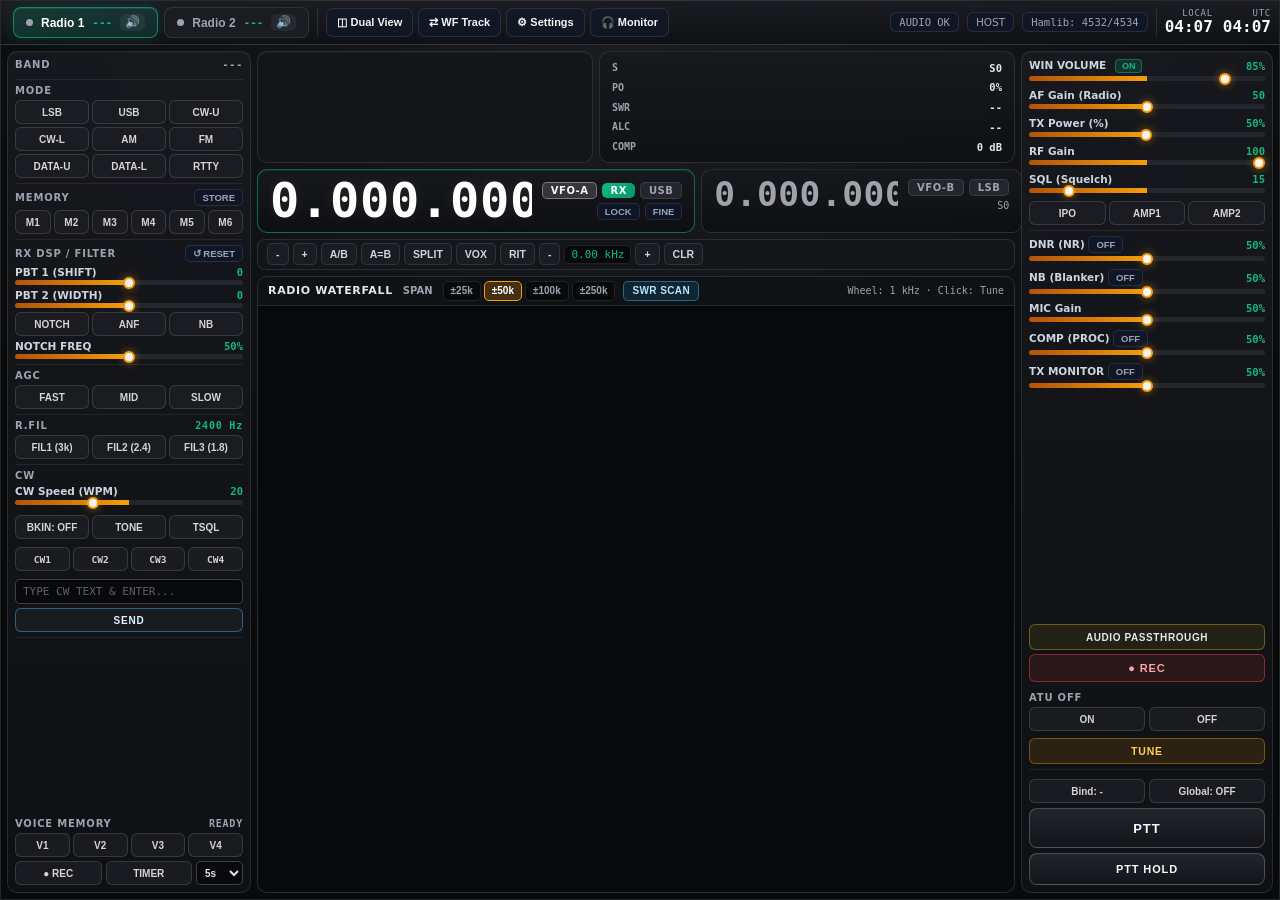
==== commit 1ac21ae7: "Fix Icom CI-V probing/legacy Single-RX, per-client SQL, 2m/70cm VFO & repeater DTMF" ====
--- a/static/index.html
+++ b/static/index.html
@@ -206,6 +206,14 @@
             <input id="cw-live-input" class="tin mono cw-live-input" type="text" maxlength="120" placeholder="Type CW text &amp; Enter..." />
             <button id="btn-cw-send" class="cbtn cw-send-btn" type="button" title="Send typed CW text (Enter)">SEND</button>
           </div>
+          <div id="dtmf-live-wrap" class="dtmf-live-wrap" style="display:none;">
+            <div class="sl-head" style="margin-bottom:1px;">
+              <span>DTMF · <strong id="dtmf-rep-lbl" style="color:var(--amber);"></strong></span>
+              <span class="mono muted-xs">0-9 A-D * #</span>
+            </div>
+            <input id="dtmf-live-input" class="tin mono cw-live-input" type="text" maxlength="24" placeholder="e.g. 51# or 1#..." />
+            <button id="btn-dtmf-send" class="cbtn cw-send-btn" type="button" title="Key PTT &amp; transmit DTMF tones (Enter)">SEND DTMF</button>
+          </div>
         </section>
 
         <section class="side-block" style="margin-top:auto;">
@@ -354,7 +362,6 @@
             </div>
             <div class="wf-right">
               <span id="wf-hover-hz" class="mono muted-xs">Wheel: 1 kHz · Click: Tune</span>
-              <span class="mini-pill active">3D + 2D</span>
             </div>
           </div>
           <div class="wf-canvas-wrap">
--- a/static/styles.css
+++ b/static/styles.css
@@ -860,6 +860,15 @@
   width: 100%;
   margin-top: 4px;
 }
+.dtmf-live-wrap {
+  display: flex;
+  flex-direction: column;
+  gap: 4px;
+  width: 100%;
+  margin-top: 5px;
+  padding-top: 5px;
+  border-top: 1px solid var(--border);
+}
 .vm-actions-row {
   display: grid;
   grid-template-columns: 1fr 1fr auto;
